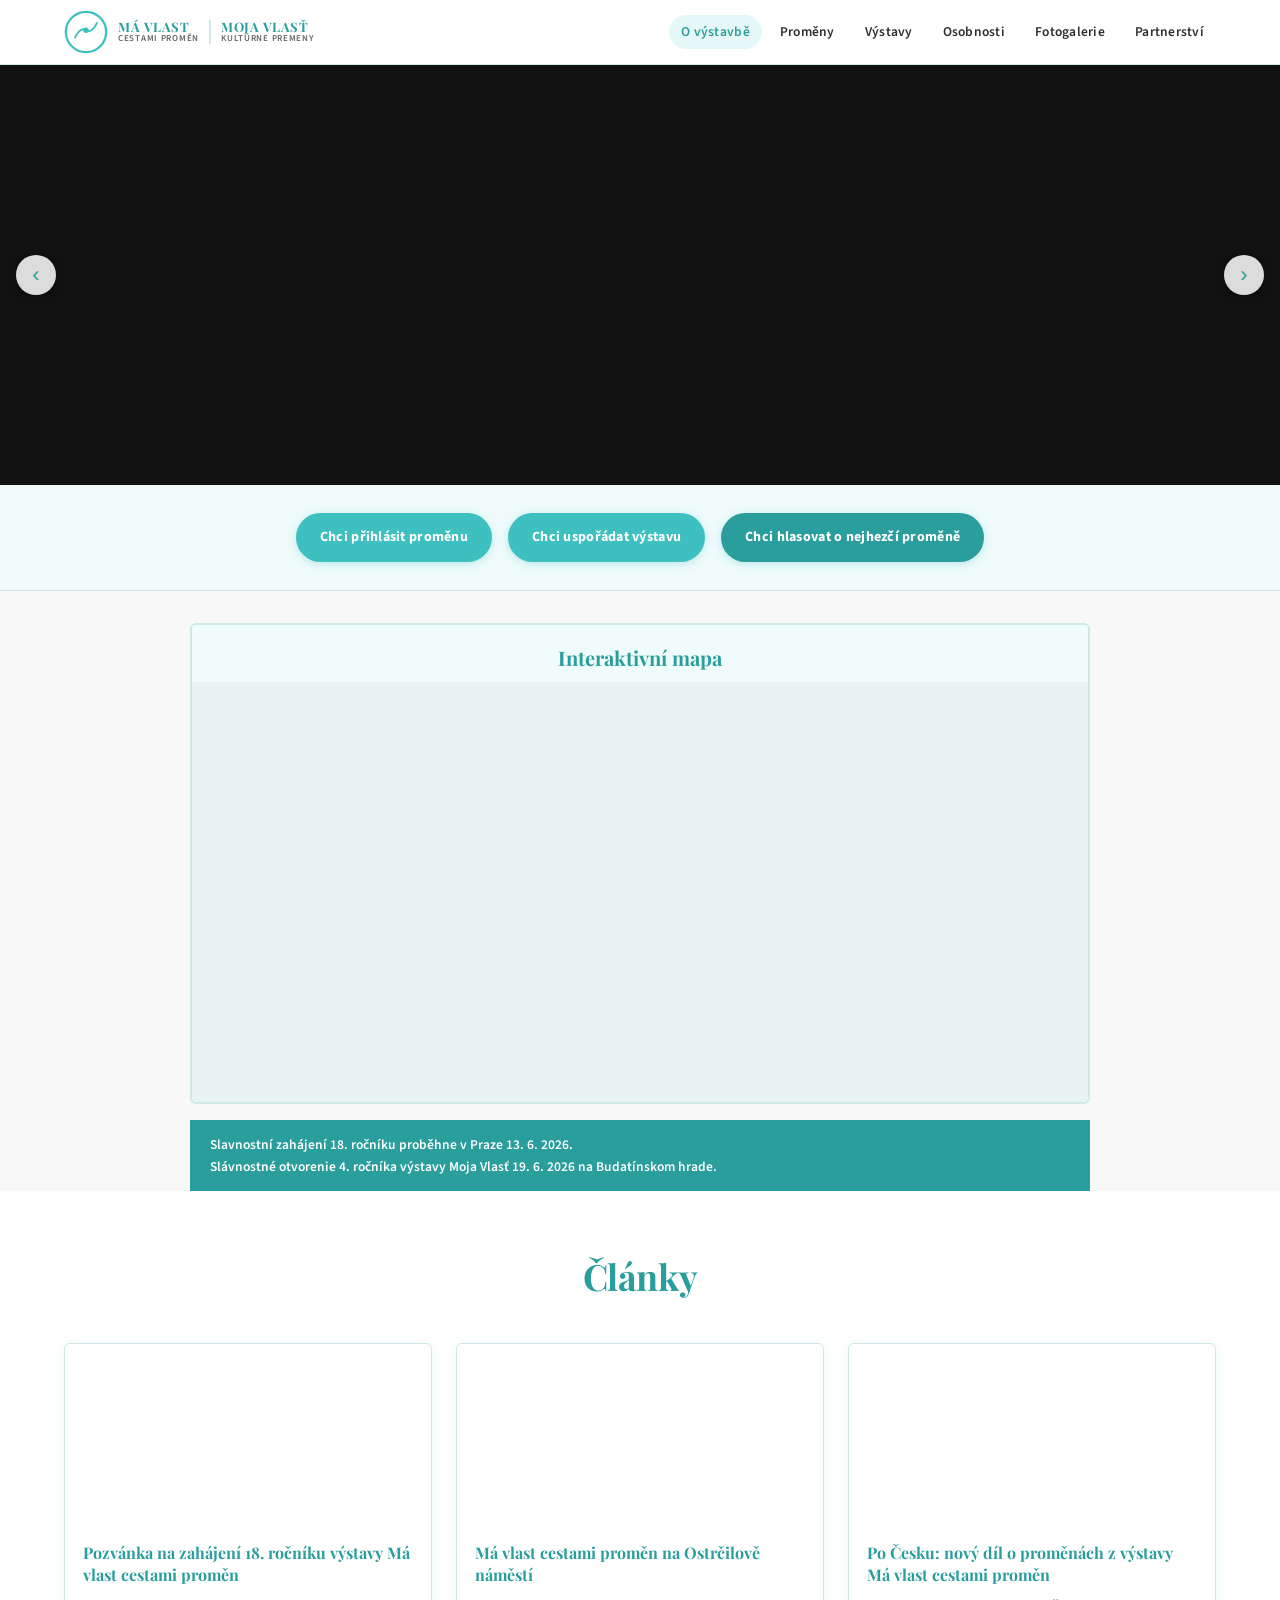
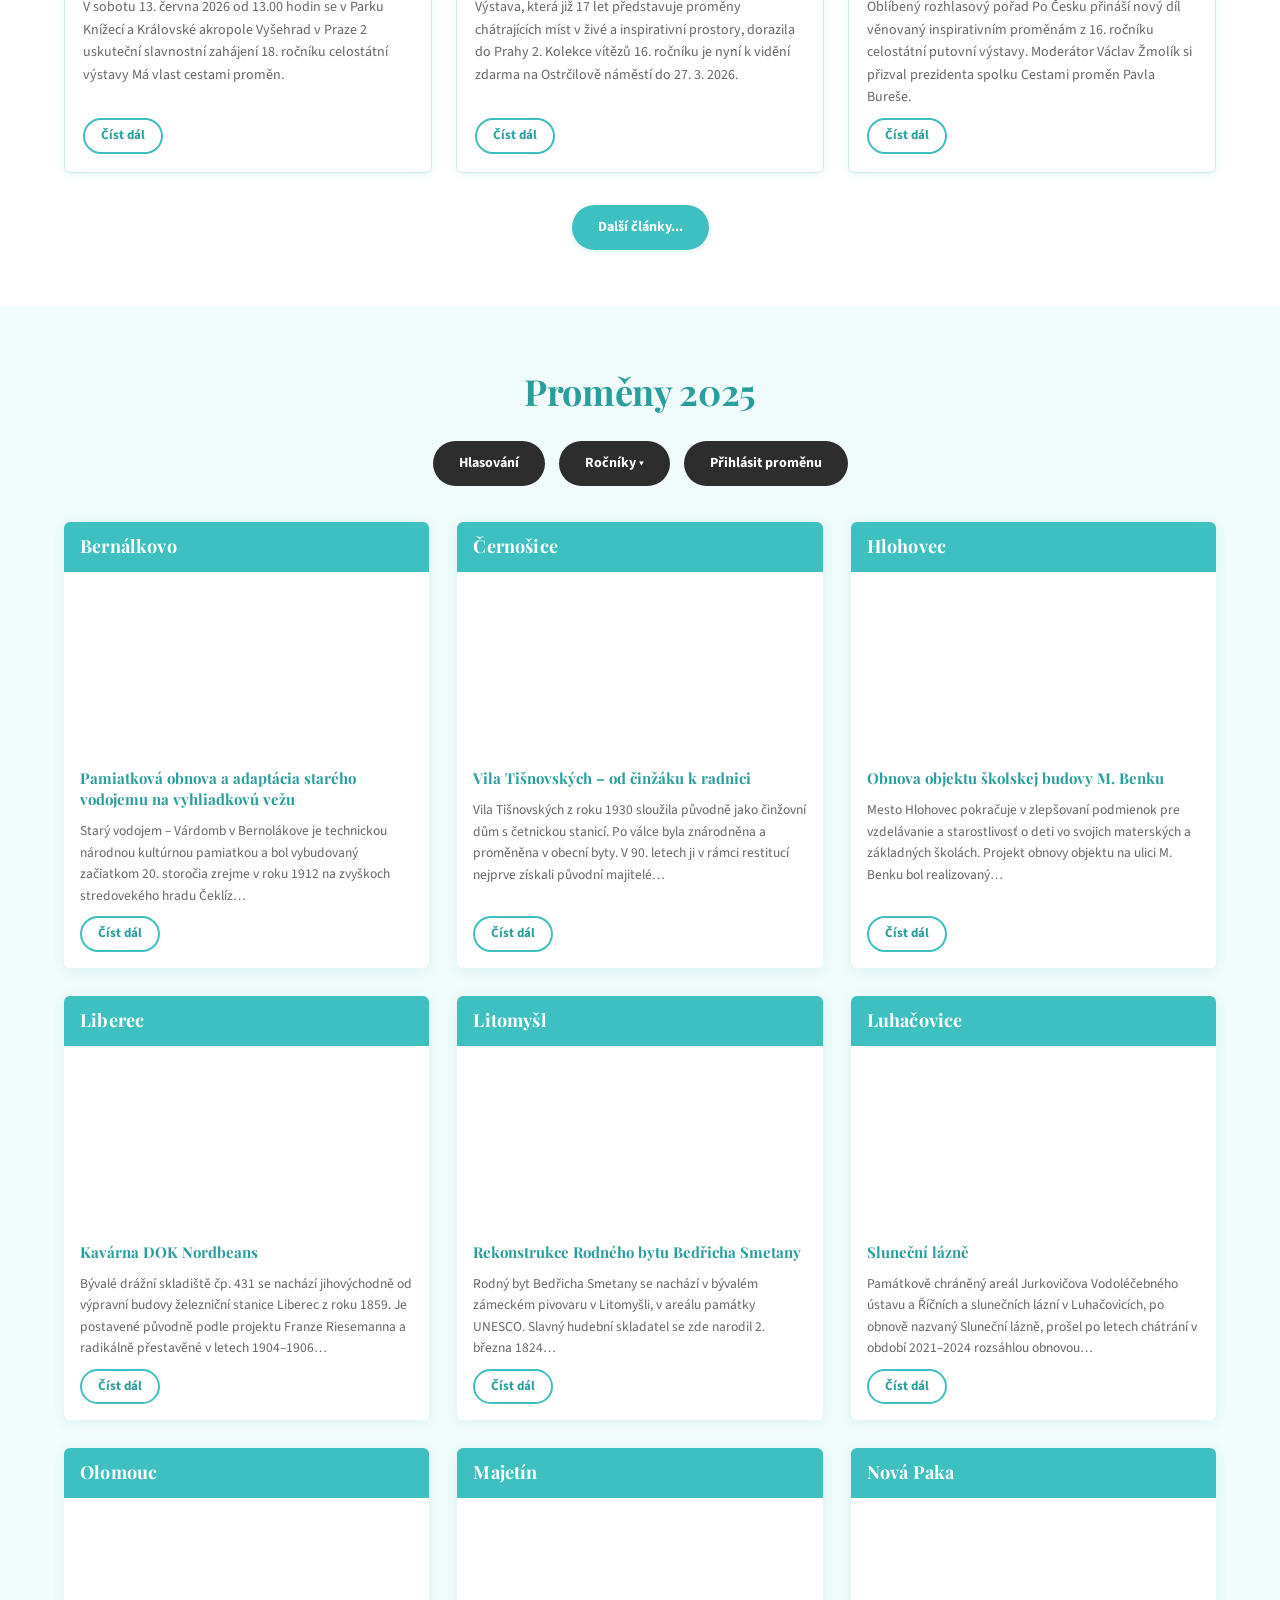
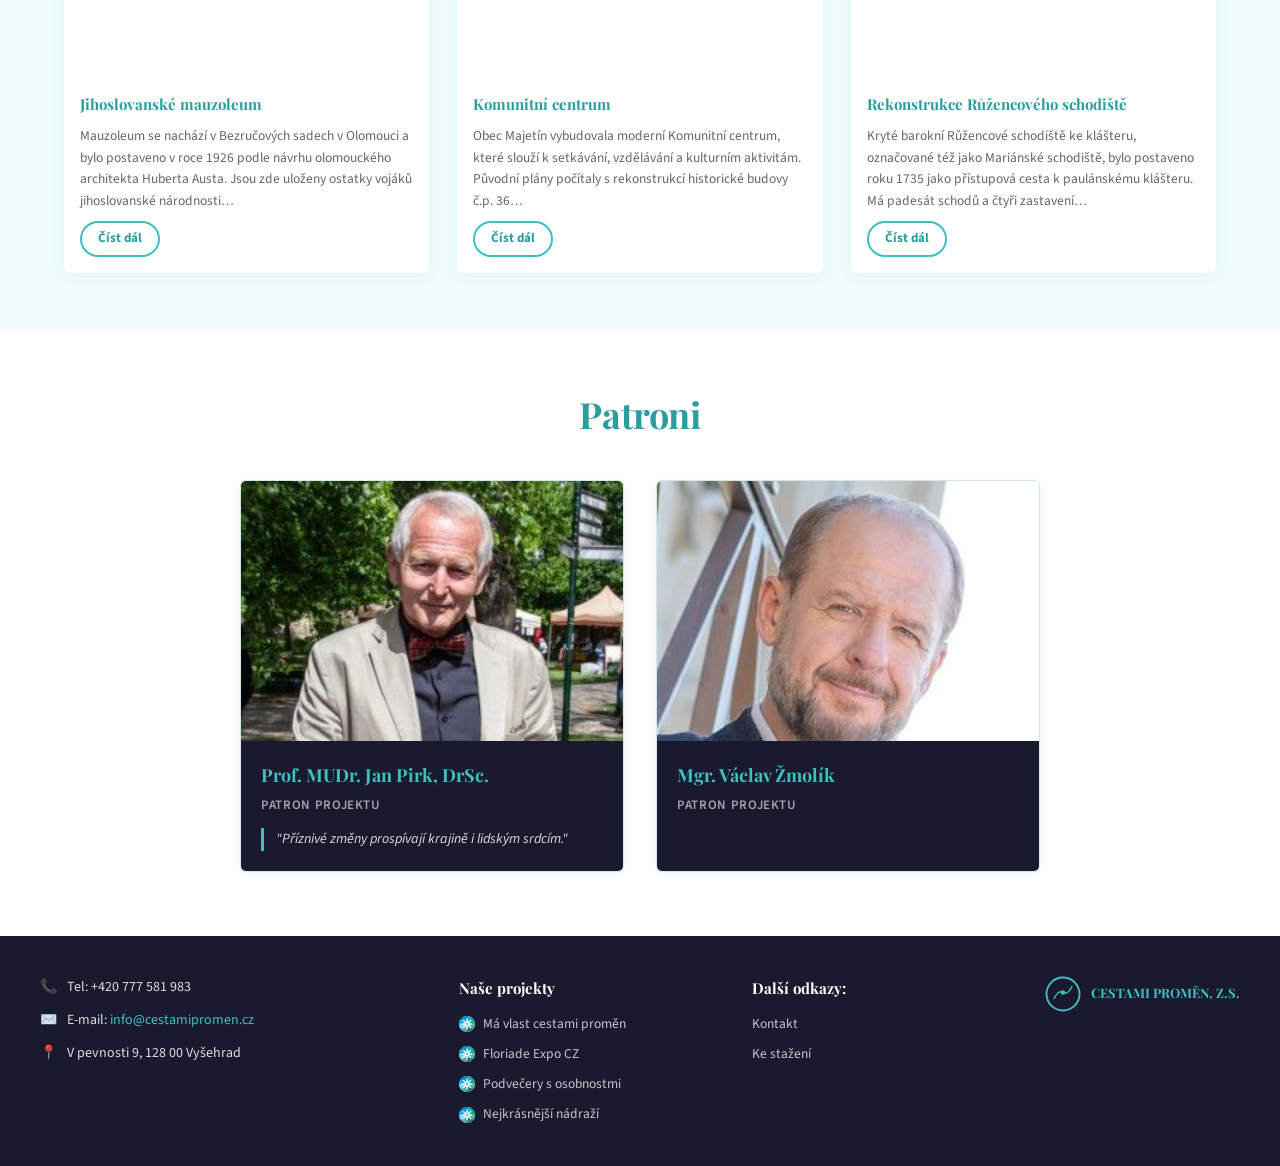
==== index.html @ 51615d44 "m" ====
<!DOCTYPE html>
<html lang="cs">
<head>
  <meta charset="UTF-8" />
  <meta name="viewport" content="width=device-width, initial-scale=1.0" />
  <title>Má vlast cestami proměn</title>
  <link rel="stylesheet" href="style.css" />
  <link href="https://fonts.googleapis.com/css2?family=Playfair+Display:wght@400;700&family=Source+Sans+3:wght@300;400;600&display=swap" rel="stylesheet" />
</head>
<body>

  <!-- NAVBAR -->
  <header class="navbar">
    <div class="navbar-inner">
      <div class="navbar-logo">
        <div class="logo-icon">
          <svg viewBox="0 0 48 48" fill="none" xmlns="http://www.w3.org/2000/svg">
            <circle cx="24" cy="24" r="22" stroke="var(--teal)" stroke-width="2.5"/>
            <path d="M12 30 Q18 18 24 22 Q30 26 36 14" stroke="var(--teal)" stroke-width="2" fill="none" stroke-linecap="round"/>
            <circle cx="24" cy="22" r="3" fill="var(--teal)"/>
          </svg>
        </div>
        <div class="logo-text">
          <span class="logo-main">MÁ VLAST</span>
          <span class="logo-sub">CESTAMI PROMĚN</span>
        </div>
        <div class="logo-text logo-text-right">
          <span class="logo-main">MOJA VLASŤ</span>
          <span class="logo-sub">KULTÚRNE PREMENY</span>
        </div>
      </div>
      <nav class="navbar-links">
        <a href="index.html" class="active">O výstavbě</a>
        <a href="promeny.html">Proměny</a>
        <a href="#">Výstavy</a>
        <a href="#">Osobnosti</a>
        <a href="#">Fotogalerie</a>
        <a href="#">Partnerství</a>
      </nav>
      <button class="hamburger" id="hamburger" aria-label="Menu">
        <span></span><span></span><span></span>
      </button>
    </div>
    <div class="mobile-menu" id="mobileMenu">
      <a href="index.html">O výstavbě</a>
      <a href="promeny.html">Proměny</a>
      <a href="#">Výstavy</a>
      <a href="#">Osobnosti</a>
      <a href="#">Fotogalerie</a>
      <a href="#">Partnerství</a>
    </div>
  </header>

  <!-- HERO -->
  <section class="hero">
    <div class="hero-slider" id="heroSlider">
      <div class="hero-slide active" style="background-image: url('https://images.unsplash.com/photo-1541849546-216549ae216d?w=1400&q=80')"></div>
      <div class="hero-slide" style="background-image: url('https://images.unsplash.com/photo-1467269204594-9661b134dd2b?w=1400&q=80')"></div>
      <div class="hero-slide" style="background-image: url('https://images.unsplash.com/photo-1519677100203-a0e668c92439?w=1400&q=80')"></div>
    </div>
    <button class="hero-btn hero-btn-prev" id="prevSlide">&#8249;</button>
    <button class="hero-btn hero-btn-next" id="nextSlide">&#8250;</button>
  </section>

  <!-- CTA BUTTONS -->
  <section class="cta-strip">
    <a href="#" class="cta-btn">Chci přihlásit proměnu</a>
    <a href="#" class="cta-btn">Chci uspořádat výstavu</a>
    <a href="#" class="cta-btn cta-btn-alt">Chci hlasovat o nejhezčí proměně</a>
  </section>

  <!-- MAP -->
  <section class="map-section">
    <div class="map-placeholder">
      <div class="map-label">Interaktivní mapa</div>
      <iframe
        class="gmap-iframe"
        src="https://maps.google.com/maps?q=Czech+Republic&t=m&z=7&ie=UTF8&iwloc=&output=embed"
        allowfullscreen
        loading="lazy"
        referrerpolicy="no-referrer-when-downgrade"
        title="Interaktivní mapa Česká republika">
      </iframe>
    </div>
    <div class="map-banner">
      <p>Slavnostní zahájení 18. ročníku proběhne v Praze 13. 6. 2026.</p>
      <p>Slávnostné otvorenie 4. ročníka výstavy Moja Vlasť 19. 6. 2026 na Budatínskom hrade.</p>
    </div>
  </section>

  <!-- ARTICLES -->
  <section class="section articles-section">
    <h2 class="section-title">Články</h2>
    <div class="articles-grid">
      <article class="article-card">
        <div class="article-img" style="background-image:url('https://images.unsplash.com/photo-1562832135-14a35d25edef?w=600&q=80')"></div>
        <div class="article-body">
          <h3>Pozvánka na zahájení 18. ročníku výstavy Má vlast cestami proměn</h3>
          <p>V sobotu 13. června 2026 od 13.00 hodin se v Parku Knížecí a Královské akropole Vyšehrad v Praze 2 uskuteční slavnostní zahájení 18. ročníku celostátní výstavy Má vlast cestami proměn.</p>
          <a href="#" class="read-more">Číst dál</a>
        </div>
      </article>
      <article class="article-card">
        <div class="article-img" style="background-image:url('https://images.unsplash.com/photo-1584466977773-e625c37cdd50?w=600&q=80')"></div>
        <div class="article-body">
          <h3>Má vlast cestami proměn na Ostrčilově náměstí</h3>
          <p>Výstava, která již 17 let představuje proměny chátrajících míst v živé a inspirativní prostory, dorazila do Prahy 2. Kolekce vítězů 16. ročníku je nyní k vidění zdarma na Ostrčilově náměstí do 27. 3. 2026.</p>
          <a href="#" class="read-more">Číst dál</a>
        </div>
      </article>
      <article class="article-card">
        <div class="article-img" style="background-image:url('https://images.unsplash.com/photo-1599930113854-d6d7fd521f10?w=600&q=80')"></div>
        <div class="article-body">
          <h3>Po Česku: nový díl o proměnách z výstavy Má vlast cestami proměn</h3>
          <p>Oblíbený rozhlasový pořad Po Česku přináší nový díl věnovaný inspirativním proměnám z 16. ročníku celostátní putovní výstavy. Moderátor Václav Žmolík si přizval prezidenta spolku Cestami proměn Pavla Bureše.</p>
          <a href="#" class="read-more">Číst dál</a>
        </div>
      </article>
    </div>
    <div class="center-btn-wrap">
      <a href="#" class="pill-btn">Další články...</a>
    </div>
  </section>

  <!-- PROMENY 2025 -->
  <section class="section promeny-section">
    <h2 class="section-title">Proměny 2025</h2>
    <div class="promeny-actions">
      <a href="#" class="pill-btn pill-dark">Hlasování</a>
      <a href="#" class="pill-btn pill-dark">Ročníky ▾</a>
      <a href="#" class="pill-btn pill-dark">Přihlásit proměnu</a>
    </div>
    <div class="promeny-grid">

      <div class="promeny-card">
        <div class="promeny-city">Bernálkovo</div>
        <div class="promeny-img" style="background-image:url('https://images.unsplash.com/photo-1570267933516-c61f2e4bbd51?w=600&q=80')"></div>
        <div class="promeny-body">
          <h3>Pamiatková obnova a adaptácia starého vodojemu na vyhliadkovú vežu</h3>
          <p>Starý vodojem – Várdomb v Bernolákove je technickou národnou kultúrnou pamiatkou a bol vybudovaný začiatkom 20. storočia zrejme v roku 1912 na zvyškoch stredovekého hradu Čeklíz…</p>
          <a href="#" class="read-more">Číst dál</a>
        </div>
      </div>

      <div class="promeny-card">
        <div class="promeny-city">Černošice</div>
        <div class="promeny-img" style="background-image:url('https://images.unsplash.com/photo-1600585154340-be6161a56a0c?w=600&q=80')"></div>
        <div class="promeny-body">
          <h3>Vila Tišnovských – od činžáku k radnici</h3>
          <p>Vila Tišnovských z roku 1930 sloužila původně jako činžovní dům s četnickou stanicí. Po válce byla znárodněna a proměněna v obecní byty. V 90. letech ji v rámci restitucí nejprve získali původní majitelé…</p>
          <a href="#" class="read-more">Číst dál</a>
        </div>
      </div>

      <div class="promeny-card">
        <div class="promeny-city">Hlohovec</div>
        <div class="promeny-img" style="background-image:url('https://images.unsplash.com/photo-1580582932707-520aed937b7b?w=600&q=80')"></div>
        <div class="promeny-body">
          <h3>Obnova objektu školskej budovy M. Benku</h3>
          <p>Mesto Hlohovec pokračuje v zlepšovaní podmienok pre vzdelávanie a starostlivosť o deti vo svojich materských a základných školách. Projekt obnovy objektu na ulici M. Benku bol realizovaný…</p>
          <a href="#" class="read-more">Číst dál</a>
        </div>
      </div>

      <div class="promeny-card">
        <div class="promeny-city">Liberec</div>
        <div class="promeny-img" style="background-image:url('https://images.unsplash.com/photo-1517248135467-4c7edcad34c4?w=600&q=80')"></div>
        <div class="promeny-body">
          <h3>Kavárna DOK Nordbeans</h3>
          <p>Bývalé drážní skladiště čp. 431 se nachází jihovýchodně od výpravní budovy železniční stanice Liberec z roku 1859. Je postavené původně podle projektu Franze Riesemanna a radikálně přestavěné v letech 1904–1906…</p>
          <a href="#" class="read-more">Číst dál</a>
        </div>
      </div>

      <div class="promeny-card">
        <div class="promeny-city">Litomyšl</div>
        <div class="promeny-img" style="background-image:url('https://images.unsplash.com/photo-1507003211169-0a1dd7228f2d?w=600&q=80')"></div>
        <div class="promeny-body">
          <h3>Rekonstrukce Rodného bytu Bedřicha Smetany</h3>
          <p>Rodný byt Bedřicha Smetany se nachází v bývalém zámeckém pivovaru v Litomyšli, v areálu památky UNESCO. Slavný hudební skladatel se zde narodil 2. března 1824…</p>
          <a href="#" class="read-more">Číst dál</a>
        </div>
      </div>

      <div class="promeny-card">
        <div class="promeny-city">Luhačovice</div>
        <div class="promeny-img" style="background-image:url('https://images.unsplash.com/photo-1563293815-51dba7b38e5d?w=600&q=80')"></div>
        <div class="promeny-body">
          <h3>Sluneční lázně</h3>
          <p>Památkově chráněný areál Jurkovičova Vodoléčebného ústavu a Říčních a slunečních lázní v Luhačovicích, po obnově nazvaný Sluneční lázně, prošel po letech chátrání v období 2021–2024 rozsáhlou obnovou…</p>
          <a href="#" class="read-more">Číst dál</a>
        </div>
      </div>

      <div class="promeny-card">
        <div class="promeny-city">Olomouc</div>
        <div class="promeny-img" style="background-image:url('https://images.unsplash.com/photo-1541364983171-a8ba01e95cfc?w=600&q=80')"></div>
        <div class="promeny-body">
          <h3>Jihoslovanské mauzoleum</h3>
          <p>Mauzoleum se nachází v Bezručových sadech v Olomouci a bylo postaveno v roce 1926 podle návrhu olomouckého architekta Huberta Austa. Jsou zde uloženy ostatky vojáků jihoslovanské národnosti…</p>
          <a href="#" class="read-more">Číst dál</a>
        </div>
      </div>

      <div class="promeny-card">
        <div class="promeny-city">Majetín</div>
        <div class="promeny-img" style="background-image:url('https://images.unsplash.com/photo-1523217582562-09d0def993a6?w=600&q=80')"></div>
        <div class="promeny-body">
          <h3>Komunitní centrum</h3>
          <p>Obec Majetín vybudovala moderní Komunitní centrum, které slouží k setkávání, vzdělávání a kulturním aktivitám. Původní plány počítaly s rekonstrukcí historické budovy č.p. 36…</p>
          <a href="#" class="read-more">Číst dál</a>
        </div>
      </div>

      <div class="promeny-card">
        <div class="promeny-city">Nová Paka</div>
        <div class="promeny-img" style="background-image:url('https://images.unsplash.com/photo-1548625149-720754953fe5?w=600&q=80')"></div>
        <div class="promeny-body">
          <h3>Rekonstrukce Růžencového schodiště</h3>
          <p>Kryté barokní Růžencové schodiště ke klášteru, označované též jako Mariánské schodiště, bylo postaveno roku 1735 jako přístupová cesta k paulánskému klášteru. Má padesát schodů a čtyři zastavení…</p>
          <a href="#" class="read-more">Číst dál</a>
        </div>
      </div>

    </div>
  </section>

  <!-- PATRONI -->
  <section class="section patrons-section">
    <h2 class="section-title">Patroni</h2>
    <div class="patrons-grid">
      <div class="patron-card">
        <div class="patron-img-wrap">
          <div class="patron-img" style="background-image:url('img/pirk.jpg')"></div>
        </div>
        <div class="patron-body">
          <h3>Prof. MUDr. Jan Pirk, DrSc.</h3>
          <p class="patron-role">Patron projektu</p>
          <blockquote>"Příznivé změny prospívají krajině i lidským srdcím."</blockquote>
        </div>
      </div>
      <div class="patron-card">
        <div class="patron-img-wrap">
          <div class="patron-img" style="background-image:url('img/zmolik.jpg')"></div>
        </div>
        <div class="patron-body">
          <h3>Mgr. Václav Žmolík</h3>
          <p class="patron-role">Patron projektu</p>
        </div>
      </div>
    </div>
  </section>

  <!-- FOOTER -->
  <footer class="footer">
    <div class="footer-inner">
      <div class="footer-contact">
        <div class="footer-contact-item">
          <span class="footer-icon">📞</span>
          <span>Tel: +420 777 581 983</span>
        </div>
        <div class="footer-contact-item">
          <span class="footer-icon">✉️</span>
          <span>E-mail: <a href="mailto:info@cestamipromen.cz">info@cestamipromen.cz</a></span>
        </div>
        <div class="footer-contact-item">
          <span class="footer-icon">📍</span>
          <span>V pevnosti 9, 128 00 Vyšehrad</span>
        </div>
      </div>
      <div class="footer-projects">
        <p class="footer-heading">Naše projekty</p>
        <ul>
          <li><img src="img/cestamipromen-16.jpg"></img><a href="#">Má vlast cestami proměn</a></li>
          <li><img src="img/cestamipromen-16.jpg"></img><a href="#">Floriade Expo CZ</a></li>
          <li><img src="img/cestamipromen-16.jpg"></img><a href="#">Podvečery s osobnostmi</a></li>
          <li><img src="img/cestamipromen-16.jpg"></img><a href="#">Nejkrásnější nádraží</a></li>
        </ul>
      </div>
      <div class="footer-links">
        <p class="footer-heading">Další odkazy:</p>
        <ul>
          <li><a href="#">Kontakt</a></li>
          <li><a href="#">Ke stažení</a></li>
        </ul>
      </div>
      <div class="footer-logo-wrap">
        <div class="footer-logo">
          <div class="logo-icon logo-icon-sm">
            <svg viewBox="0 0 48 48" fill="none" xmlns="http://www.w3.org/2000/svg">
              <circle cx="24" cy="24" r="22" stroke="var(--teal)" stroke-width="2.5"/>
              <path d="M12 30 Q18 18 24 22 Q30 26 36 14" stroke="var(--teal)" stroke-width="2" fill="none" stroke-linecap="round"/>
              <circle cx="24" cy="22" r="3" fill="var(--teal)"/>
            </svg>
          </div>
          <div>
            <div class="footer-logo-text">CESTAMI PROMĚN, Z.S.</div>
          </div>
        </div>
      </div>
    </div>
  </footer>

  <script>
    // Hamburger menu
    const hamburger = document.getElementById('hamburger');
    const mobileMenu = document.getElementById('mobileMenu');
    hamburger.addEventListener('click', () => {
      mobileMenu.classList.toggle('open');
      hamburger.classList.toggle('open');
    });

    // Hero slider
    const slides = document.querySelectorAll('.hero-slide');
    let current = 0;
    function goTo(n) {
      slides[current].classList.remove('active');
      current = (n + slides.length) % slides.length;
      slides[current].classList.add('active');
    }
    document.getElementById('prevSlide').addEventListener('click', () => goTo(current - 1));
    document.getElementById('nextSlide').addEventListener('click', () => goTo(current + 1));
    setInterval(() => goTo(current + 1), 5000);
  </script>
</body>
</html>
---- style.css ----
/* =============================================
   MÁ VLAST CESTAMI PROMĚN — Stylesheet
   ============================================= */

   :root {
    --teal: #3fc0c0;
    --teal-dark: #2a9d9d;
    --teal-light: #e6f7f7;
    --teal-faint: #f0fbfb;
    --dark: #1a1a2e;
    --text: #2d2d2d;
    --text-muted: #666;
    --border: #d0e8e8;
    --white: #ffffff;
    --bg: #f8f8f8;
    --card-shadow: 0 2px 12px rgba(63,192,192,0.12);
    --card-shadow-hover: 0 6px 24px rgba(63,192,192,0.25);
    --font-display: 'Playfair Display', Georgia, serif;
    --font-body: 'Source Sans 3', 'Helvetica Neue', sans-serif;
    --radius: 6px;
    --radius-pill: 999px;
  }
  
  *, *::before, *::after { box-sizing: border-box; margin: 0; padding: 0; }
  
  html { scroll-behavior: smooth; }
  
  body {
    font-family: var(--font-body);
    color: var(--text);
    background: var(--white);
    line-height: 1.65;
    font-size: 16px;
  }
  
  a { color: inherit; text-decoration: none; }
  ul { list-style: none; }
  img { max-width: 100%; display: block; }
  
  /* =============================================
     NAVBAR
     ============================================= */
  
  .navbar {
    position: sticky;
    top: 0;
    z-index: 1000;
    background: var(--white);
    border-bottom: 1px solid var(--border);
    box-shadow: 0 1px 8px rgba(0,0,0,0.07);
  }
  
  .navbar-inner {
    display: flex;
    align-items: center;
    justify-content: space-between;
    max-width: 1200px;
    margin: 0 auto;
    padding: 10px 24px;
    gap: 16px;
  }
  
  .navbar-logo {
    display: flex;
    align-items: center;
    gap: 10px;
    flex-shrink: 0;
  }
  
  .logo-icon {
    width: 44px;
    height: 44px;
    flex-shrink: 0;
  }
  
  .logo-icon-sm {
    width: 36px;
    height: 36px;
  }
  
  .logo-text {
    display: flex;
    flex-direction: column;
    line-height: 1.1;
  }
  
  .logo-text-right {
    border-left: 2px solid var(--border);
    padding-left: 10px;
  }
  
  .logo-main {
    font-family: var(--font-display);
    font-size: 13px;
    font-weight: 700;
    color: var(--teal-dark);
    letter-spacing: 0.04em;
    text-transform: uppercase;
  }
  
  .logo-sub {
    font-size: 9px;
    color: var(--text-muted);
    letter-spacing: 0.08em;
    text-transform: uppercase;
    font-weight: 600;
  }
  
  .navbar-links {
    display: flex;
    align-items: center;
    gap: 6px;
    flex-wrap: wrap;
  }
  
  .navbar-links a {
    font-size: 13.5px;
    font-weight: 600;
    color: var(--text);
    padding: 6px 12px;
    border-radius: var(--radius-pill);
    transition: all 0.2s;
    letter-spacing: 0.02em;
    white-space: nowrap;
  }
  
  .navbar-links a:hover,
  .navbar-links a.active {
    background: var(--teal-light);
    color: var(--teal-dark);
  }
  
  .hamburger {
    display: none;
    flex-direction: column;
    gap: 5px;
    background: none;
    border: none;
    cursor: pointer;
    padding: 4px;
  }
  
  .hamburger span {
    display: block;
    width: 24px;
    height: 2px;
    background: var(--teal-dark);
    border-radius: 2px;
    transition: all 0.3s;
  }
  
  .hamburger.open span:nth-child(1) { transform: rotate(45deg) translate(5px,5px); }
  .hamburger.open span:nth-child(2) { opacity: 0; }
  .hamburger.open span:nth-child(3) { transform: rotate(-45deg) translate(5px,-5px); }
  
  .mobile-menu {
    display: none;
    flex-direction: column;
    background: var(--white);
    border-top: 1px solid var(--border);
    padding: 12px 24px 16px;
  }
  
  .mobile-menu.open { display: flex; }
  
  .mobile-menu a {
    padding: 10px 0;
    font-size: 15px;
    font-weight: 600;
    color: var(--text);
    border-bottom: 1px solid var(--teal-faint);
  }
  
  .mobile-menu a:last-child { border-bottom: none; }
  
  /* =============================================
     HERO SLIDER
     ============================================= */
  
  .hero {
    position: relative;
    height: 420px;
    overflow: hidden;
    background: #111;
  }
  
  .hero-slider { position: relative; width: 100%; height: 100%; }
  
  .hero-slide {
    position: absolute;
    inset: 0;
    background-size: cover;
    background-position: center;
    opacity: 0;
    transition: opacity 0.8s ease;
  }
  
  .hero-slide.active { opacity: 1; }
  
  .hero-btn {
    position: absolute;
    top: 50%;
    transform: translateY(-50%);
    background: rgba(255,255,255,0.85);
    border: none;
    border-radius: 50%;
    width: 40px;
    height: 40px;
    font-size: 22px;
    line-height: 1;
    cursor: pointer;
    z-index: 10;
    display: flex;
    align-items: center;
    justify-content: center;
    color: var(--teal-dark);
    transition: background 0.2s;
    box-shadow: 0 2px 8px rgba(0,0,0,0.18);
  }
  
  .hero-btn:hover { background: var(--white); }
  .hero-btn-prev { left: 16px; }
  .hero-btn-next { right: 16px; }
  
  /* =============================================
     CTA STRIP
     ============================================= */
  
  .cta-strip {
    display: flex;
    justify-content: center;
    flex-wrap: wrap;
    gap: 16px;
    padding: 28px 24px;
    background: var(--teal-faint);
    border-bottom: 1px solid var(--border);
  }
  
  .cta-btn {
    background: var(--teal);
    color: var(--white);
    padding: 13px 24px;
    border-radius: var(--radius-pill);
    font-size: 14px;
    font-weight: 700;
    letter-spacing: 0.02em;
    transition: all 0.25s;
    text-align: center;
    box-shadow: 0 2px 8px rgba(63,192,192,0.3);
  }
  
  .cta-btn:hover {
    background: var(--teal-dark);
    transform: translateY(-2px);
    box-shadow: 0 5px 16px rgba(63,192,192,0.4);
  }
  
  .cta-btn-alt {
    background: var(--teal-dark);
  }
  
  /* =============================================
     MAP SECTION
     ============================================= */
  
  .map-section {
    background: var(--bg);
    padding: 32px 24px 0;
  }
  
  .map-placeholder {
    max-width: 900px;
    margin: 0 auto;
    border: 2px solid var(--border);
    border-radius: var(--radius);
    overflow: hidden;
    background: #e8f4f4;
  }
  
  .map-label {
    text-align: center;
    font-size: 20px;
    font-family: var(--font-display);
    font-weight: 700;
    color: var(--teal-dark);
    padding: 16px 0 8px;
    background: var(--teal-faint);
  }
  
  .gmap-iframe {
    display: block;
    width: 100%;
    height: 420px;
    border: none;
  }
  
  .map-banner {
    max-width: 900px;
    margin: 16px auto 0;
    background: var(--teal-dark);
    color: var(--white);
    padding: 14px 20px;
    font-size: 13.5px;
    font-weight: 600;
    line-height: 1.6;
  }
  
  /* =============================================
     SHARED SECTION STYLES
     ============================================= */
  
  .section {
    max-width: 1200px;
    margin: 0 auto;
    padding: 56px 24px;
  }
  
  .section-title {
    font-family: var(--font-display);
    font-size: 36px;
    font-weight: 700;
    color: var(--teal-dark);
    text-align: center;
    margin-bottom: 36px;
    letter-spacing: -0.01em;
  }
  
  /* =============================================
     ARTICLES GRID
     ============================================= */
  
  .articles-grid {
    display: grid;
    grid-template-columns: repeat(3, 1fr);
    gap: 24px;
    margin-bottom: 32px;
  }
  
  .article-card {
    background: var(--white);
    border: 1px solid var(--border);
    border-radius: var(--radius);
    overflow: hidden;
    box-shadow: var(--card-shadow);
    transition: all 0.25s;
    display: flex;
    flex-direction: column;
  }
  
  .article-card:hover {
    transform: translateY(-4px);
    box-shadow: var(--card-shadow-hover);
  }
  
  .article-img {
    height: 180px;
    background-size: cover;
    background-position: center;
    flex-shrink: 0;
  }
  
  .article-body {
    padding: 18px;
    flex: 1;
    display: flex;
    flex-direction: column;
    gap: 10px;
  }
  
  .article-body h3 {
    font-family: var(--font-display);
    font-size: 16px;
    font-weight: 700;
    color: var(--teal-dark);
    line-height: 1.4;
  }
  
  .article-body p {
    font-size: 14px;
    color: var(--text-muted);
    line-height: 1.6;
    flex: 1;
  }
  
  .read-more {
    display: inline-block;
    color: var(--teal-dark);
    font-weight: 700;
    font-size: 13px;
    border: 2px solid var(--teal);
    border-radius: var(--radius-pill);
    padding: 5px 16px;
    transition: all 0.2s;
    align-self: flex-start;
    margin-top: auto;
  }
  
  .read-more:hover {
    background: var(--teal);
    color: var(--white);
  }
  
  .center-btn-wrap {
    text-align: center;
  }
  
  /* =============================================
     PILL BUTTON
     ============================================= */
  
  .pill-btn {
    display: inline-block;
    background: var(--teal);
    color: var(--white);
    padding: 11px 26px;
    border-radius: var(--radius-pill);
    font-size: 14px;
    font-weight: 700;
    transition: all 0.22s;
    box-shadow: 0 2px 6px rgba(63,192,192,0.2);
  }
  
  .pill-btn:hover {
    background: var(--teal-dark);
    transform: translateY(-2px);
    box-shadow: 0 4px 14px rgba(63,192,192,0.35);
  }
  
  .pill-dark {
    background: #2d2d2d;
    color: var(--white);
    box-shadow: none;
  }
  
  .pill-dark:hover {
    background: #111;
  }
  
  /* =============================================
     PROMENY SECTION
     ============================================= */
  
  .promeny-section {
    background: var(--teal-faint);
    max-width: 100%;
    padding: 56px 0;
  }
  
  .promeny-section .section-title {
    max-width: 1200px;
    margin: 0 auto 20px;
    padding: 0 24px;
  }
  
  .promeny-actions {
    display: flex;
    gap: 14px;
    justify-content: center;
    flex-wrap: wrap;
    margin-bottom: 36px;
    padding: 0 24px;
  }
  
  .promeny-grid {
    display: grid;
    grid-template-columns: repeat(3, 1fr);
    gap: 28px;
    max-width: 1200px;
    margin: 0 auto;
    padding: 0 24px;
  }
  
  .promeny-card {
    background: var(--white);
    border-radius: var(--radius);
    overflow: hidden;
    box-shadow: var(--card-shadow);
    transition: all 0.25s;
    display: flex;
    flex-direction: column;
  }
  
  .promeny-card:hover {
    transform: translateY(-4px);
    box-shadow: var(--card-shadow-hover);
  }
  
  .promeny-city {
    background: var(--teal);
    color: var(--white);
    font-family: var(--font-display);
    font-size: 18px;
    font-weight: 700;
    padding: 10px 16px;
    letter-spacing: 0.01em;
  }
  
  .promeny-img {
    height: 180px;
    background-size: cover;
    background-position: center;
  }
  
  .promeny-body {
    padding: 16px;
    flex: 1;
    display: flex;
    flex-direction: column;
    gap: 10px;
  }
  
  .promeny-body h3 {
    font-family: var(--font-display);
    font-size: 15px;
    font-weight: 700;
    color: var(--teal-dark);
    line-height: 1.4;
  }
  
  .promeny-body p {
    font-size: 13.5px;
    color: var(--text-muted);
    line-height: 1.6;
    flex: 1;
  }
  
  /* =============================================
     PATRONS SECTION
     ============================================= */
  
  .patrons-section { padding-bottom: 64px; }
  
  .patrons-grid {
    display: grid;
    grid-template-columns: repeat(2, 1fr);
    gap: 32px;
    max-width: 800px;
    margin: 0 auto;
  }
  
  .patron-card {
    background: var(--white);
    border: 1px solid var(--border);
    border-radius: var(--radius);
    overflow: hidden;
    box-shadow: var(--card-shadow);
    display: flex;
    flex-direction: column;
  }
  
  .patron-img-wrap {
    overflow: hidden;
  }
  
  .patron-img {
    height: 260px;
    background-size: cover;
    background-position: center top;
    transition: transform 0.4s;
  }
  
  .patron-card:hover .patron-img {
    transform: scale(1.04);
  }
  
  .patron-body {
    padding: 20px;
    background: #1a1a2e;
    color: var(--white);
    flex: 1;
  }
  
  .patron-body h3 {
    font-family: var(--font-display);
    font-size: 18px;
    font-weight: 700;
    color: var(--teal);
    margin-bottom: 4px;
  }
  
  .patron-role {
    font-size: 13px;
    color: rgba(255,255,255,0.6);
    font-weight: 600;
    letter-spacing: 0.05em;
    text-transform: uppercase;
    margin-bottom: 12px;
  }
  
  .patron-body blockquote {
    font-style: italic;
    font-size: 14px;
    color: rgba(255,255,255,0.85);
    border-left: 3px solid var(--teal);
    padding-left: 12px;
    line-height: 1.6;
  }
  
  /* =============================================
     FOOTER
     ============================================= */
  
  .footer {
    background: #1a1a2e;
    color: rgba(255,255,255,0.85);
    padding: 40px 24px;
  }
  
  .footer-inner {
    max-width: 1200px;
    margin: 0 auto;
    display: grid;
    grid-template-columns: 1.5fr 1fr 1fr auto;
    gap: 40px;
    align-items: start;
  }
  
  .footer-contact {
    display: flex;
    flex-direction: column;
    gap: 10px;
  }
  
  .footer-contact-item {
    display: flex;
    align-items: center;
    gap: 10px;
    font-size: 14px;
  }
  
  .footer-contact-item a {
    color: var(--teal);
    transition: color 0.2s;
  }
  
  .footer-contact-item a:hover { color: var(--white); }
  
  .footer-heading {
    font-family: var(--font-display);
    font-size: 15px;
    font-weight: 700;
    color: var(--white);
    margin-bottom: 12px;
  }
  
  .footer-projects ul,
  .footer-links ul {
    display: flex;
    flex-direction: column;
    gap: 8px;
  }
  
  .footer-projects li,
  .footer-links li {
    display: flex;
    align-items: center;
    gap: 8px;
    font-size: 13.5px;
  }
  
  .footer-projects a,
  .footer-links a {
    color: rgba(255,255,255,0.75);
    transition: color 0.2s;
  }
  
  .footer-projects a:hover,
  .footer-links a:hover { color: var(--teal); }
  
  .dot {
    width: 10px;
    height: 10px;
    border-radius: 50%;
    flex-shrink: 0;
  }
  
  .dot-teal  { background: var(--teal); }
  .dot-orange { background: #f4844f; }
  .dot-red   { background: #e85252; }
  .dot-blue  { background: #5b9ef6; }
  
  .footer-logo-wrap {
    display: flex;
    align-items: center;
  }
  
  .footer-logo {
    display: flex;
    align-items: center;
    gap: 10px;
  }
  
  .footer-logo-text {
    font-family: var(--font-display);
    font-size: 13px;
    font-weight: 700;
    color: var(--teal);
    line-height: 1.3;
    white-space: nowrap;
  }
  
  /* =============================================
     RESPONSIVE
     ============================================= */
  
  @media (max-width: 1024px) {
    .articles-grid { grid-template-columns: repeat(2, 1fr); }
    .promeny-grid  { grid-template-columns: repeat(2, 1fr); }
    .footer-inner  { grid-template-columns: 1fr 1fr; gap: 28px; }
  }
  
  @media (max-width: 768px) {
    .navbar-links  { display: none; }
    .hamburger     { display: flex; }
    .logo-text-right { display: none; }
  
    .hero          { height: 280px; }
  
    .articles-grid { grid-template-columns: 1fr; }
    .promeny-grid  { grid-template-columns: 1fr; }
    .patrons-grid  { grid-template-columns: 1fr; }
    .footer-inner  { grid-template-columns: 1fr; gap: 24px; }
  
    .section-title { font-size: 28px; }
    .cta-strip     { flex-direction: column; align-items: center; }
    .cta-btn       { width: 100%; max-width: 320px; }
  }
  
  @media (max-width: 480px) {
    .navbar-inner  { padding: 10px 16px; }
    .section       { padding: 40px 16px; }
    .promeny-section { padding: 40px 0; }
    .logo-icon     { width: 36px; height: 36px; }
    .logo-main     { font-size: 11px; }
  }
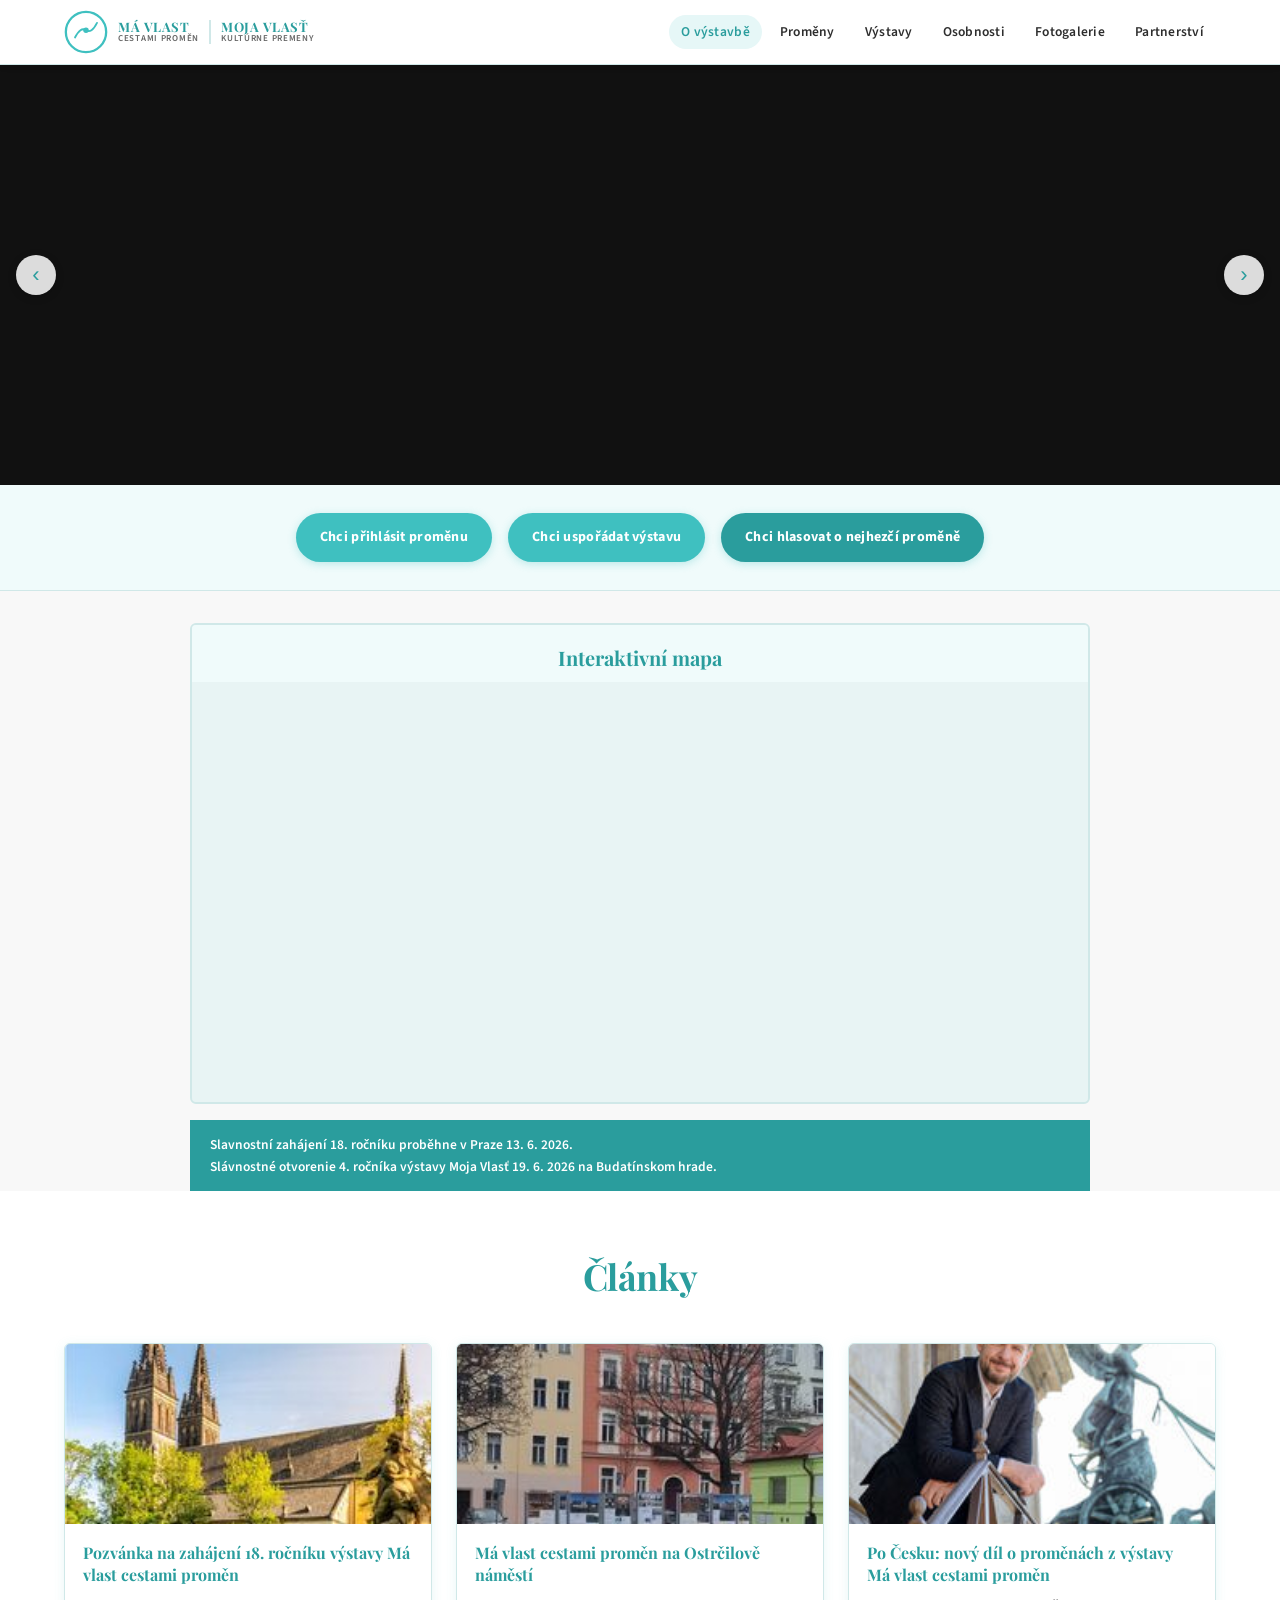
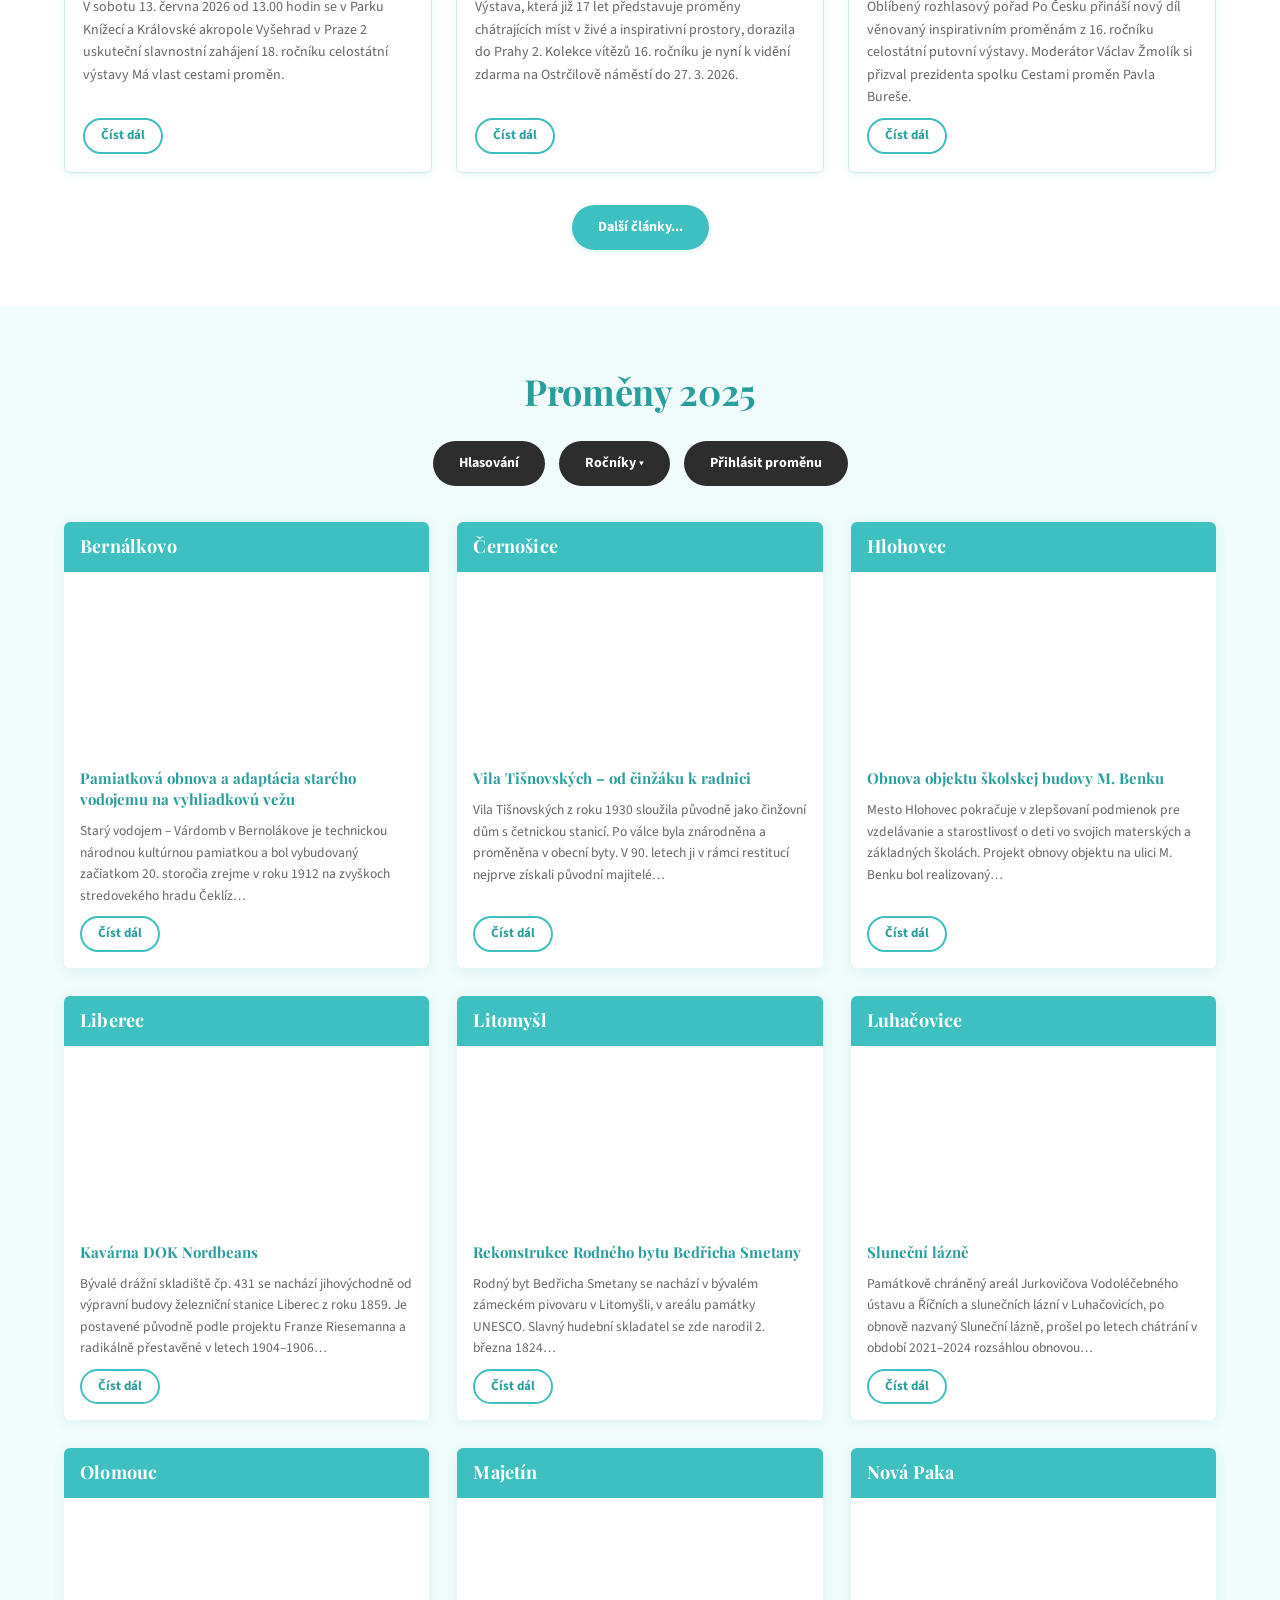
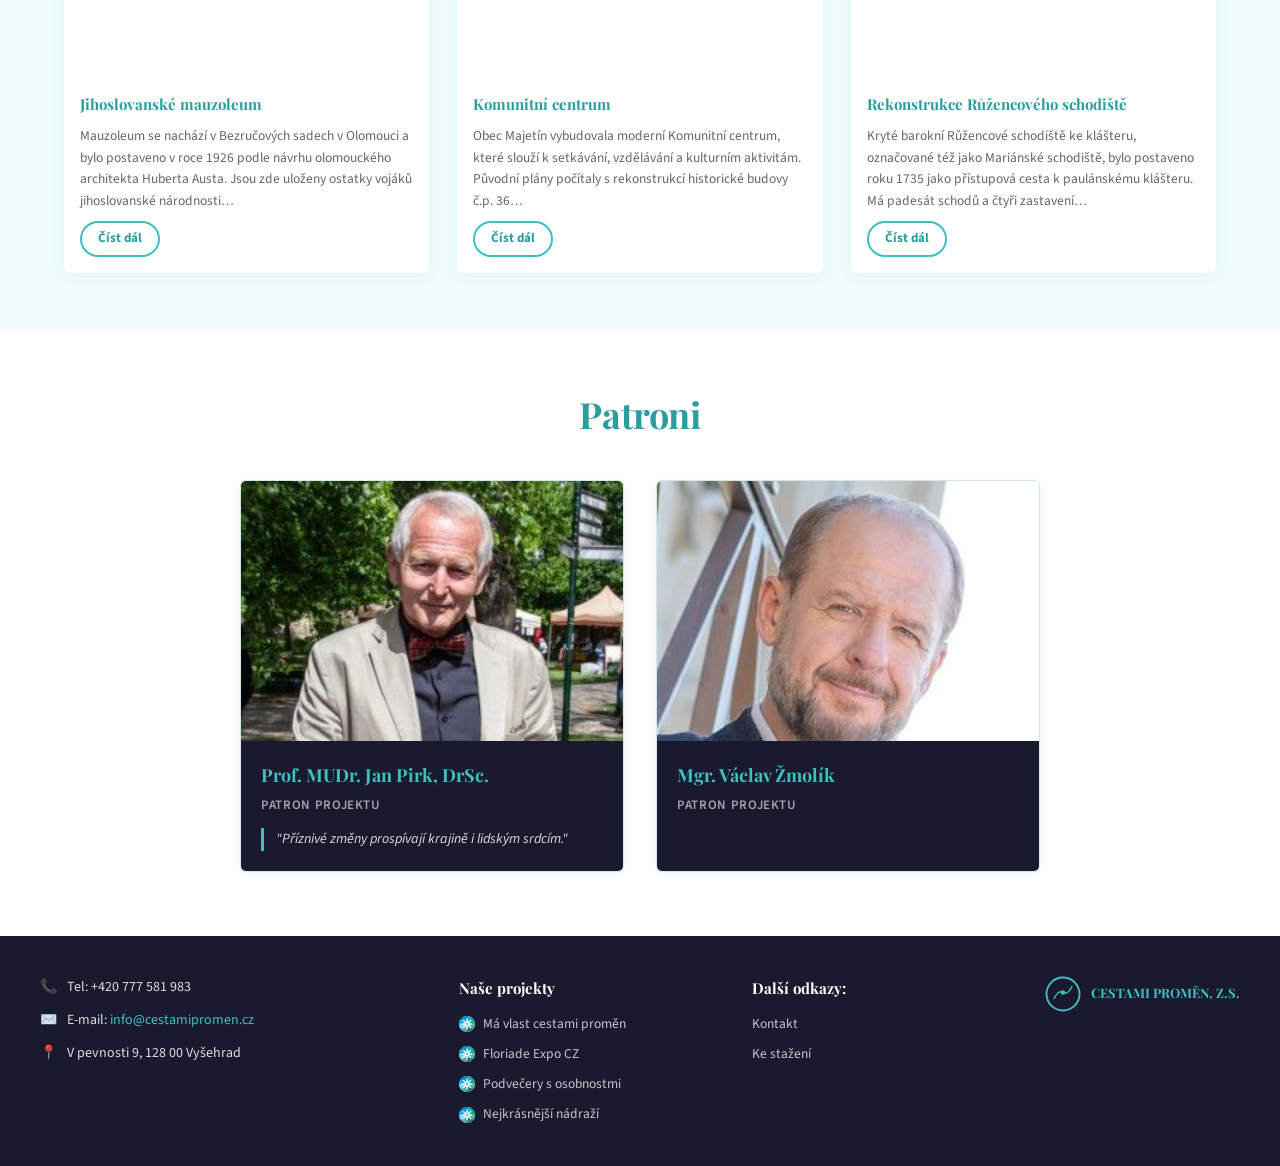
==== commit 263cb683: "Merge branch 'main' of https://github.com/Freshjuice7/Freshjuice7.github.io" ====
--- a/index.html
+++ b/index.html
@@ -93,7 +93,7 @@
     <h2 class="section-title">Články</h2>
     <div class="articles-grid">
       <article class="article-card">
-        <div class="article-img" style="background-image:url('https://images.unsplash.com/photo-1562832135-14a35d25edef?w=600&q=80')"></div>
+        <div class="article-img" style="background-image:url('img/clanek1.jpg')"></div>
         <div class="article-body">
           <h3>Pozvánka na zahájení 18. ročníku výstavy Má vlast cestami proměn</h3>
           <p>V sobotu 13. června 2026 od 13.00 hodin se v Parku Knížecí a Královské akropole Vyšehrad v Praze 2 uskuteční slavnostní zahájení 18. ročníku celostátní výstavy Má vlast cestami proměn.</p>
@@ -101,7 +101,7 @@
         </div>
       </article>
       <article class="article-card">
-        <div class="article-img" style="background-image:url('https://images.unsplash.com/photo-1584466977773-e625c37cdd50?w=600&q=80')"></div>
+        <div class="article-img" style="background-image:url('img/clanek2.jpg')"></div>
         <div class="article-body">
           <h3>Má vlast cestami proměn na Ostrčilově náměstí</h3>
           <p>Výstava, která již 17 let představuje proměny chátrajících míst v živé a inspirativní prostory, dorazila do Prahy 2. Kolekce vítězů 16. ročníku je nyní k vidění zdarma na Ostrčilově náměstí do 27. 3. 2026.</p>
@@ -109,7 +109,7 @@
         </div>
       </article>
       <article class="article-card">
-        <div class="article-img" style="background-image:url('https://images.unsplash.com/photo-1599930113854-d6d7fd521f10?w=600&q=80')"></div>
+        <div class="article-img" style="background-image:url('img/clanek3.jpg')"></div>
         <div class="article-body">
           <h3>Po Česku: nový díl o proměnách z výstavy Má vlast cestami proměn</h3>
           <p>Oblíbený rozhlasový pořad Po Česku přináší nový díl věnovaný inspirativním proměnám z 16. ročníku celostátní putovní výstavy. Moderátor Václav Žmolík si přizval prezidenta spolku Cestami proměn Pavla Bureše.</p>
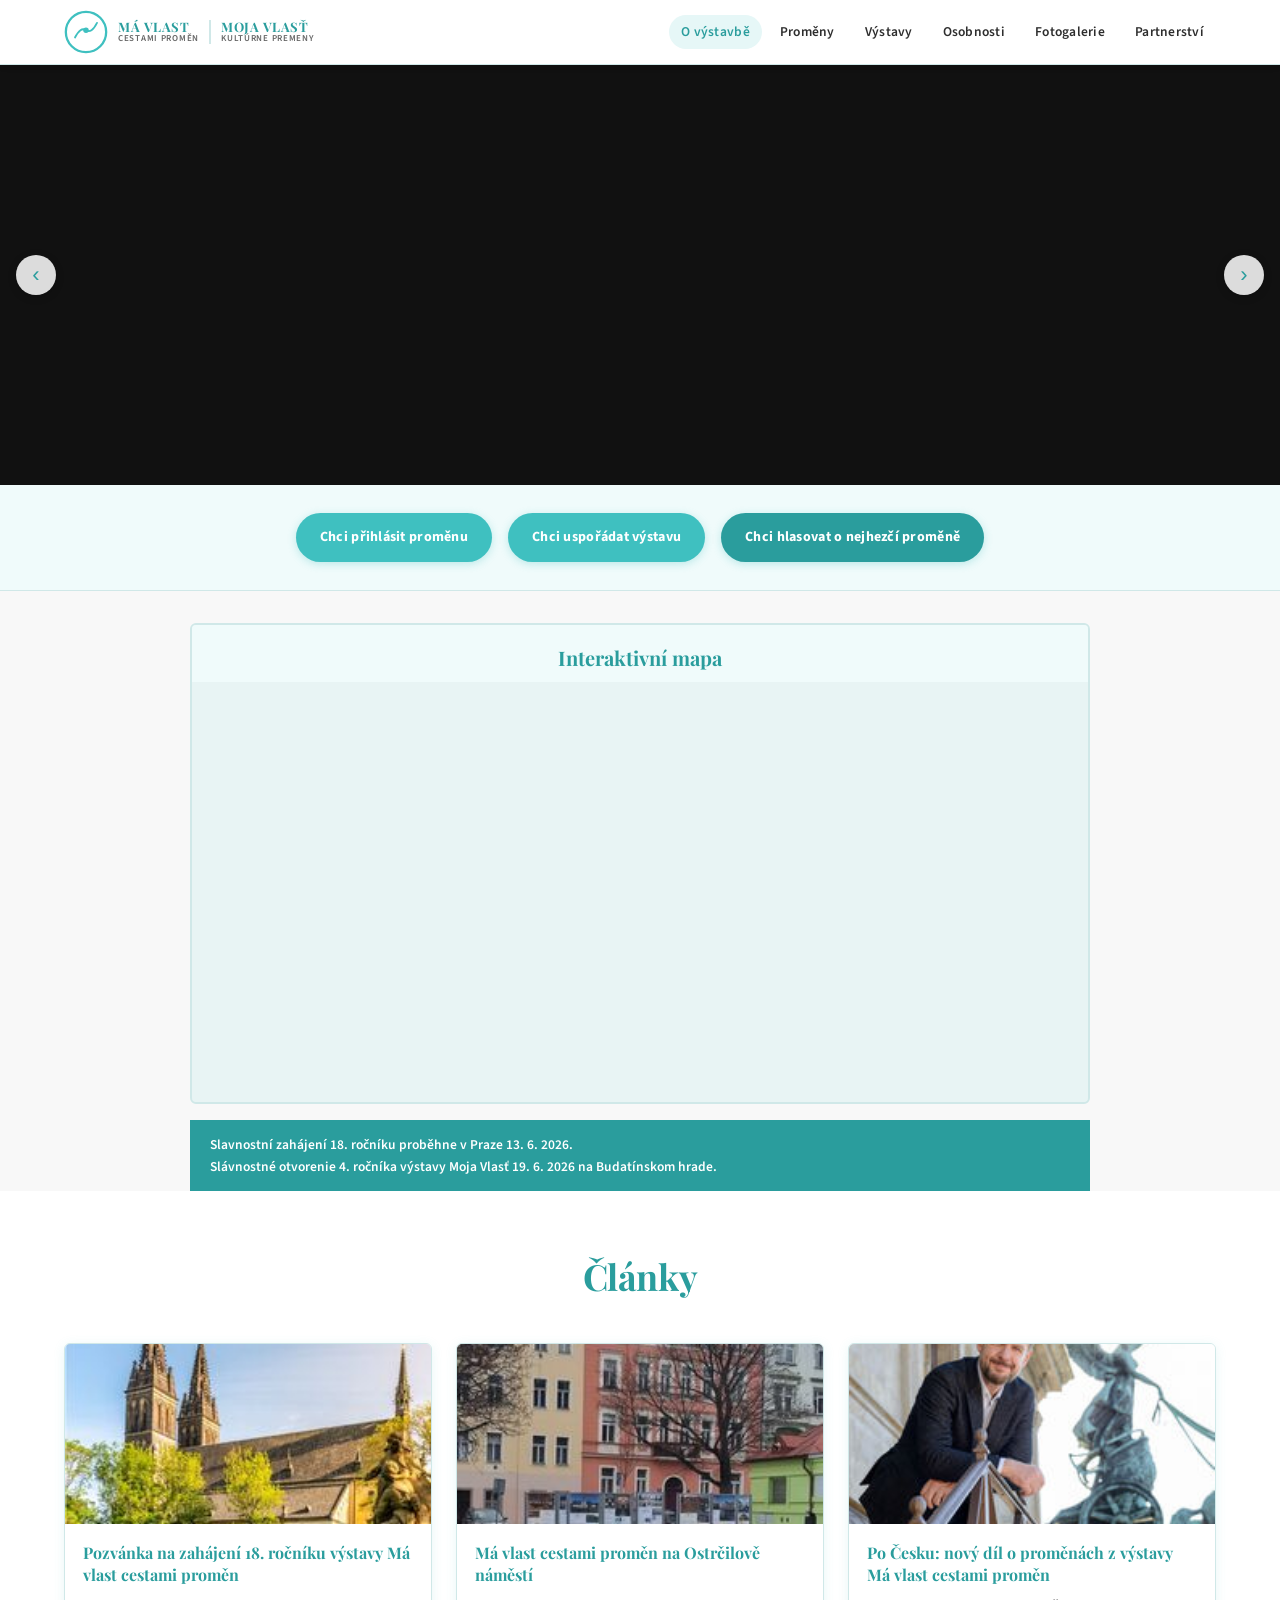
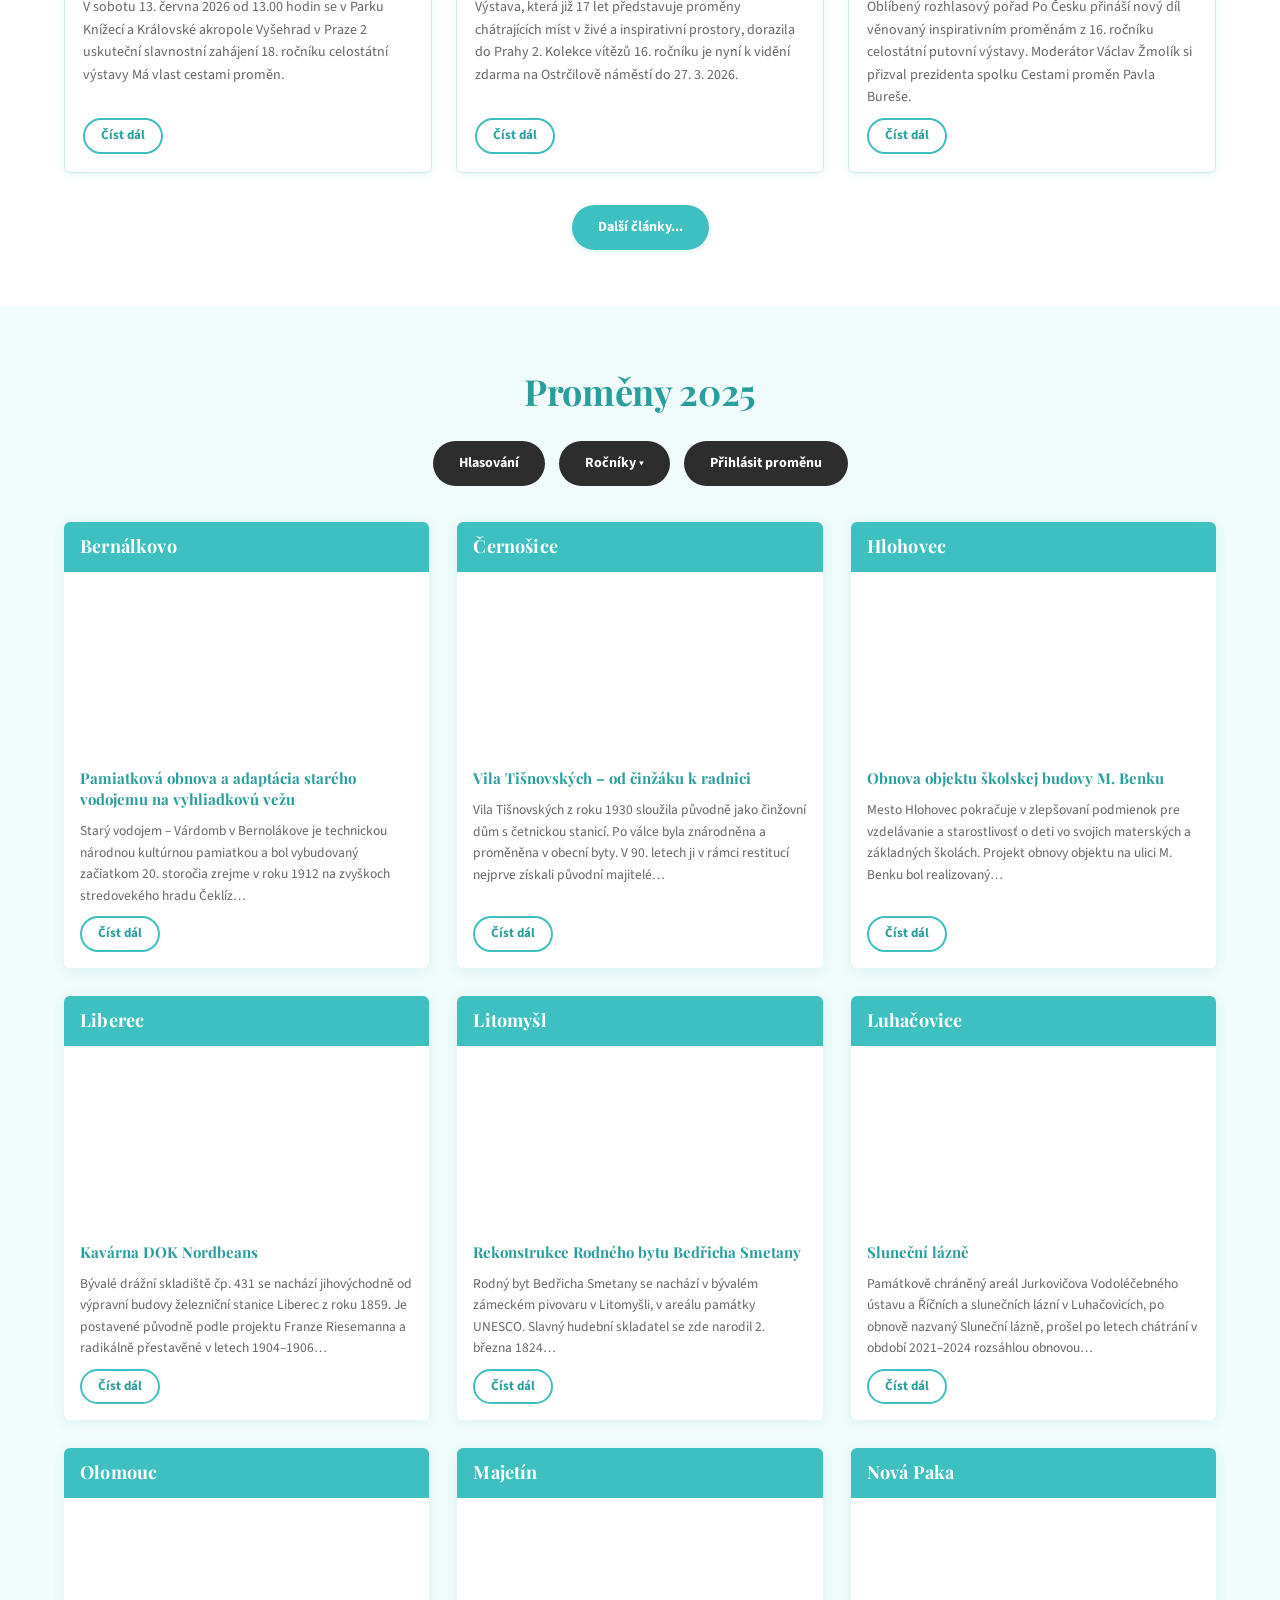
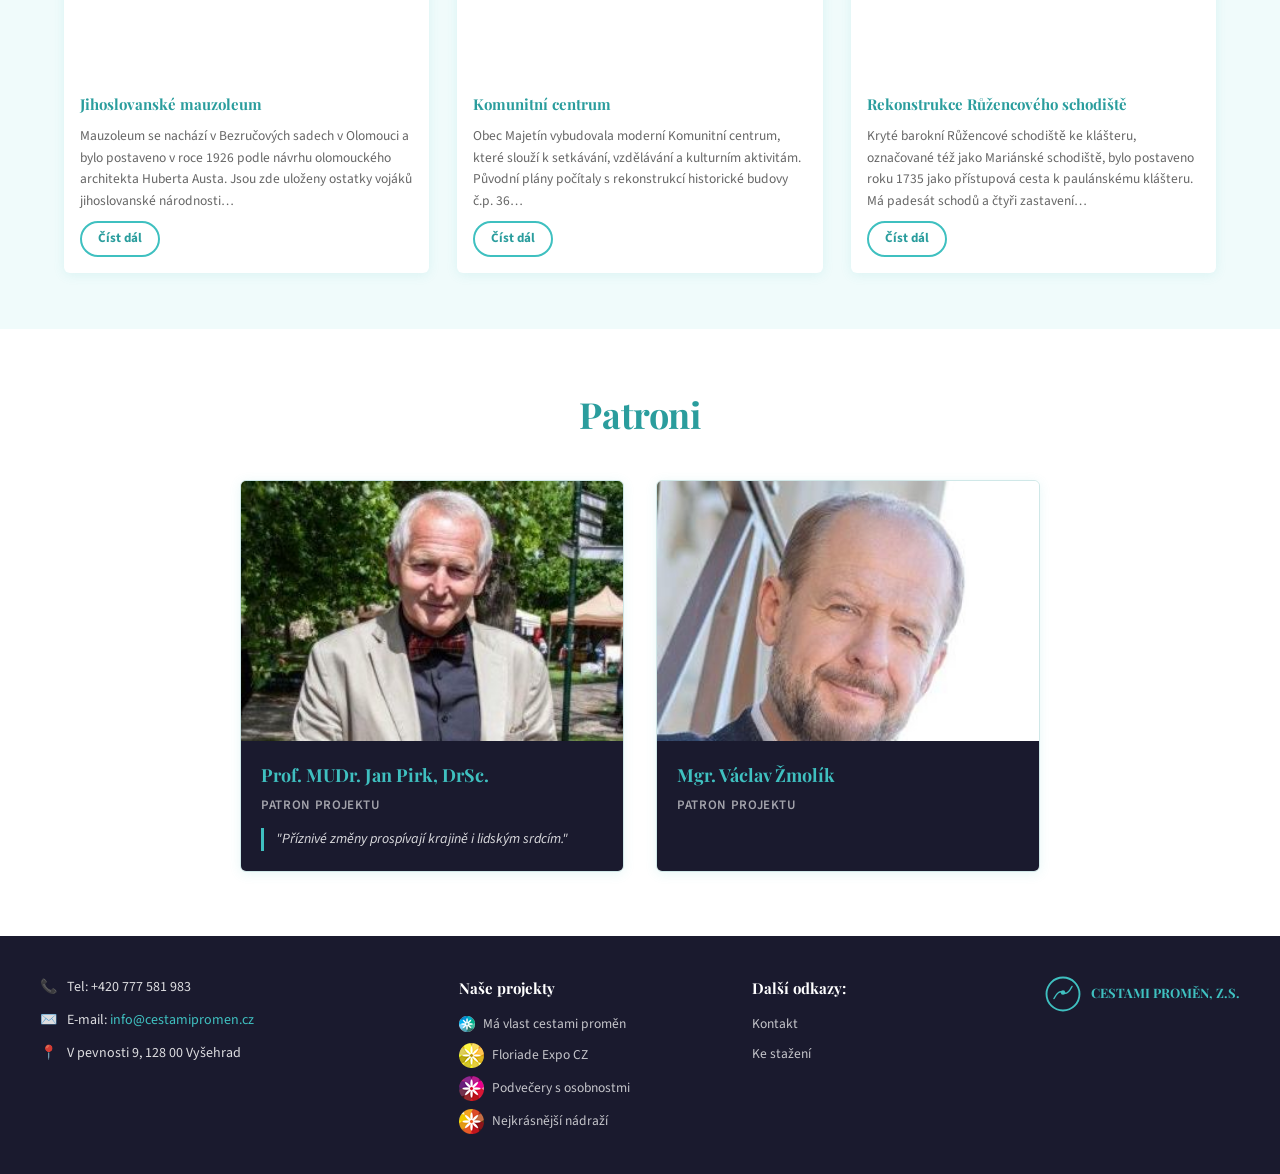
==== commit 7c70f365: "h" ====
--- a/index.html
+++ b/index.html
@@ -272,9 +272,9 @@
         <p class="footer-heading">Naše projekty</p>
         <ul>
           <li><img src="img/cestamipromen-16.jpg"></img><a href="#">Má vlast cestami proměn</a></li>
-          <li><img src="img/cestamipromen-16.jpg"></img><a href="#">Floriade Expo CZ</a></li>
-          <li><img src="img/cestamipromen-16.jpg"></img><a href="#">Podvečery s osobnostmi</a></li>
-          <li><img src="img/cestamipromen-16.jpg"></img><a href="#">Nejkrásnější nádraží</a></li>
+          <li><img src="img/header-floriade.jpg"></img><a href="#">Floriade Expo CZ</a></li>
+          <li><img src="img/header-podvecery.jpg"></img><a href="#">Podvečery s osobnostmi</a></li>
+          <li><img src="img/header-nadrazi.jpg"></img><a href="#">Nejkrásnější nádraží</a></li>
         </ul>
       </div>
       <div class="footer-links">
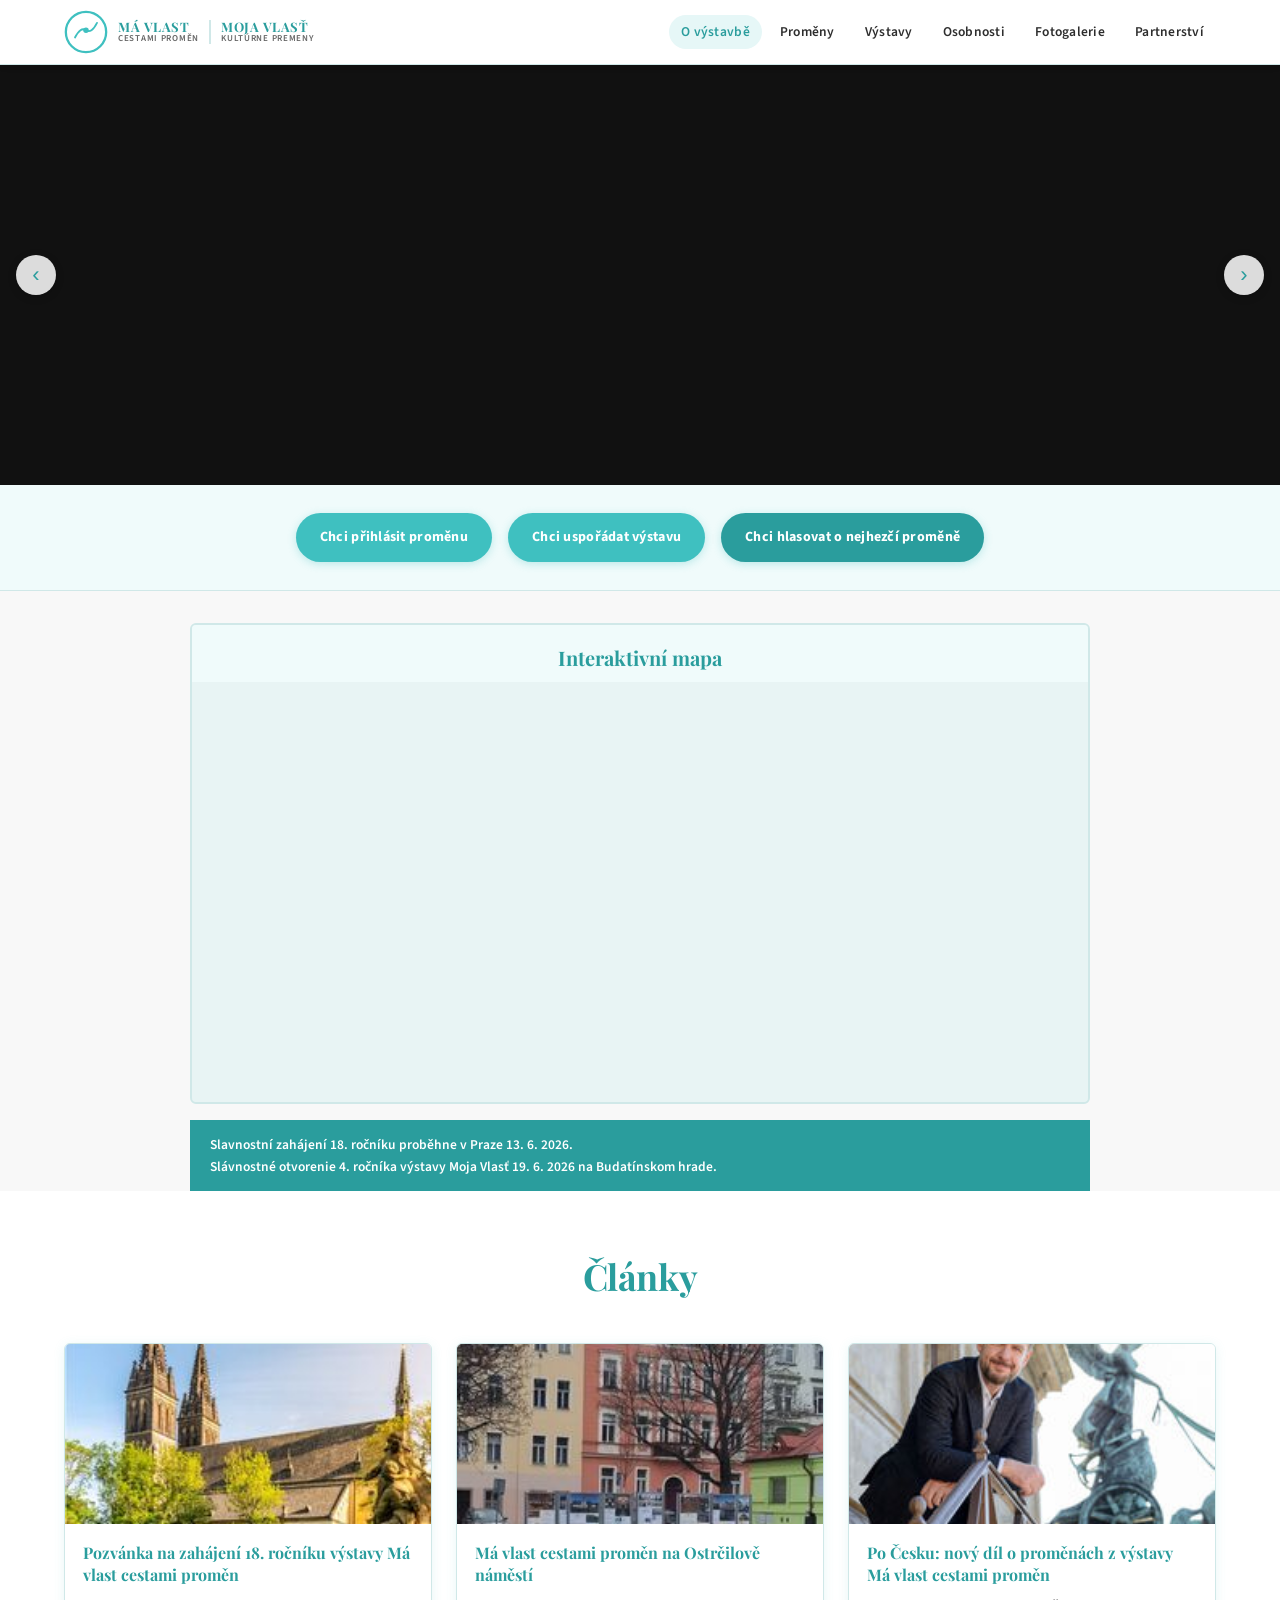
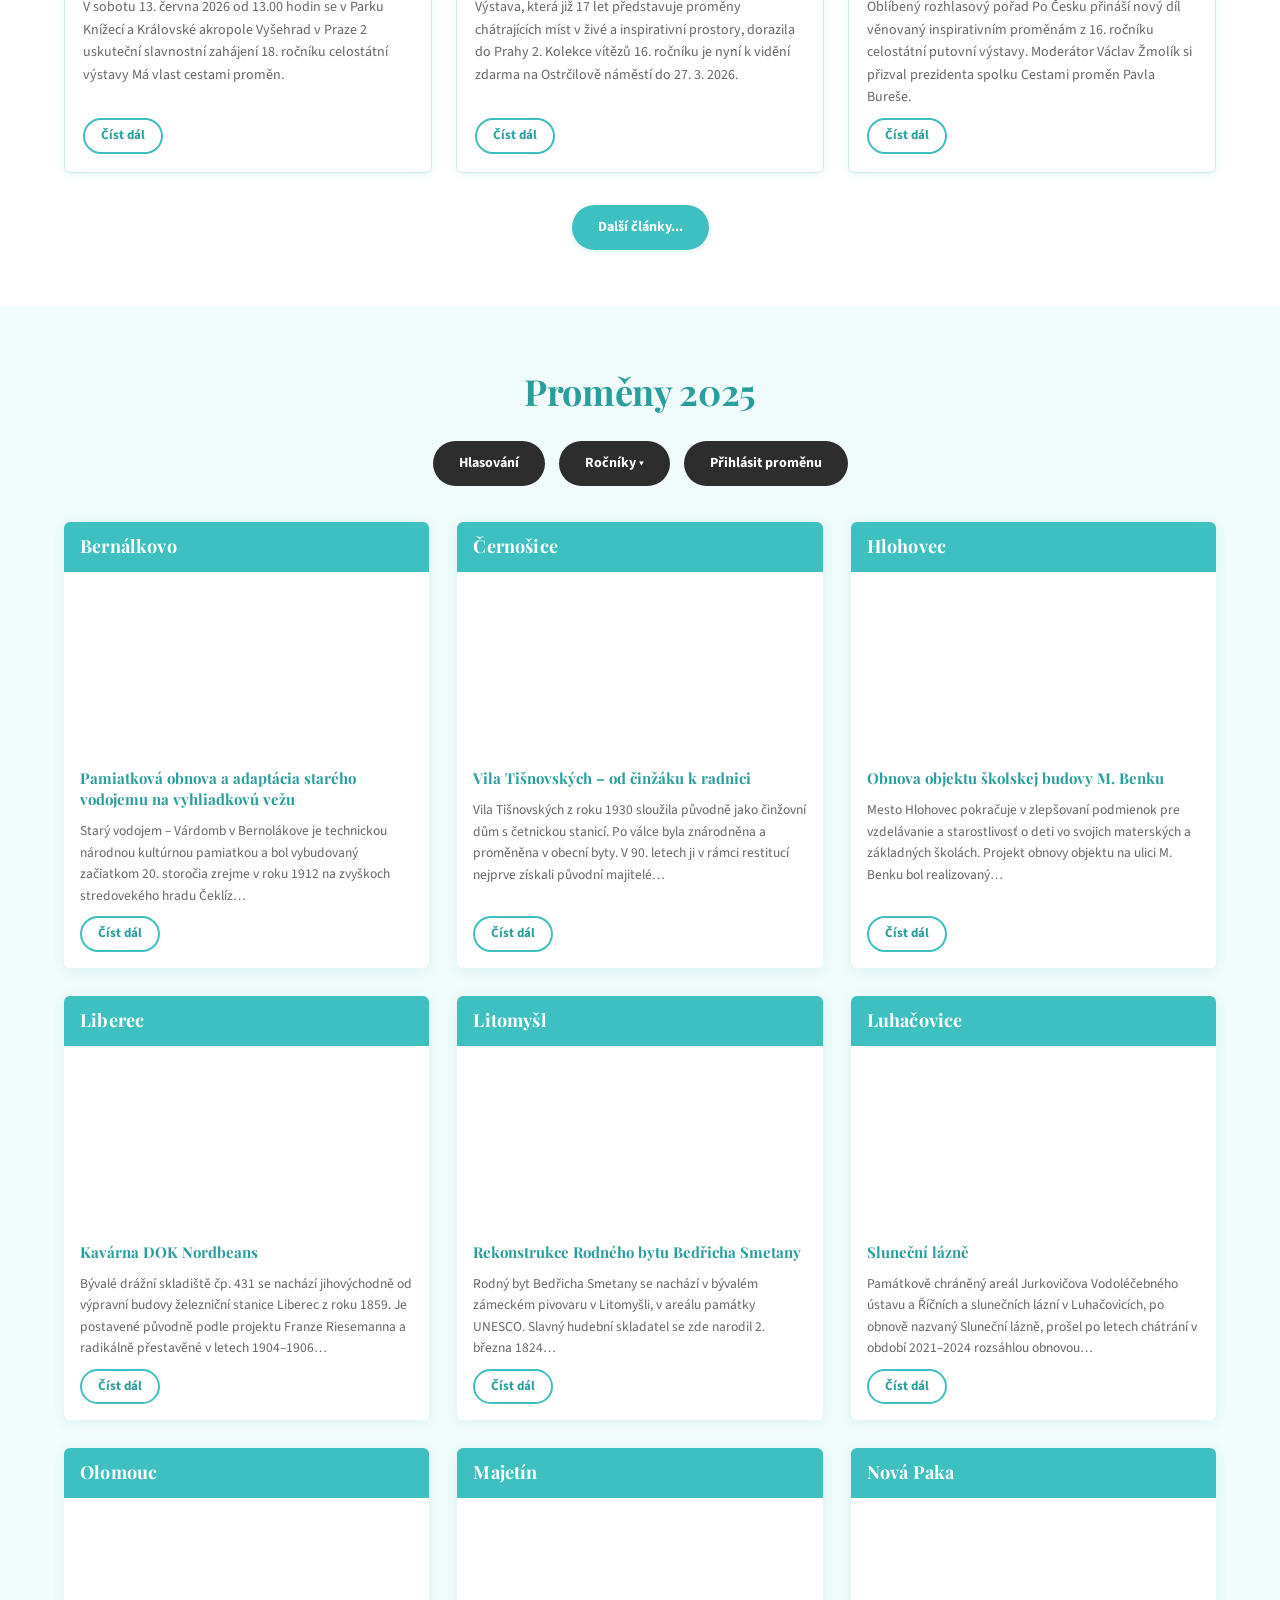
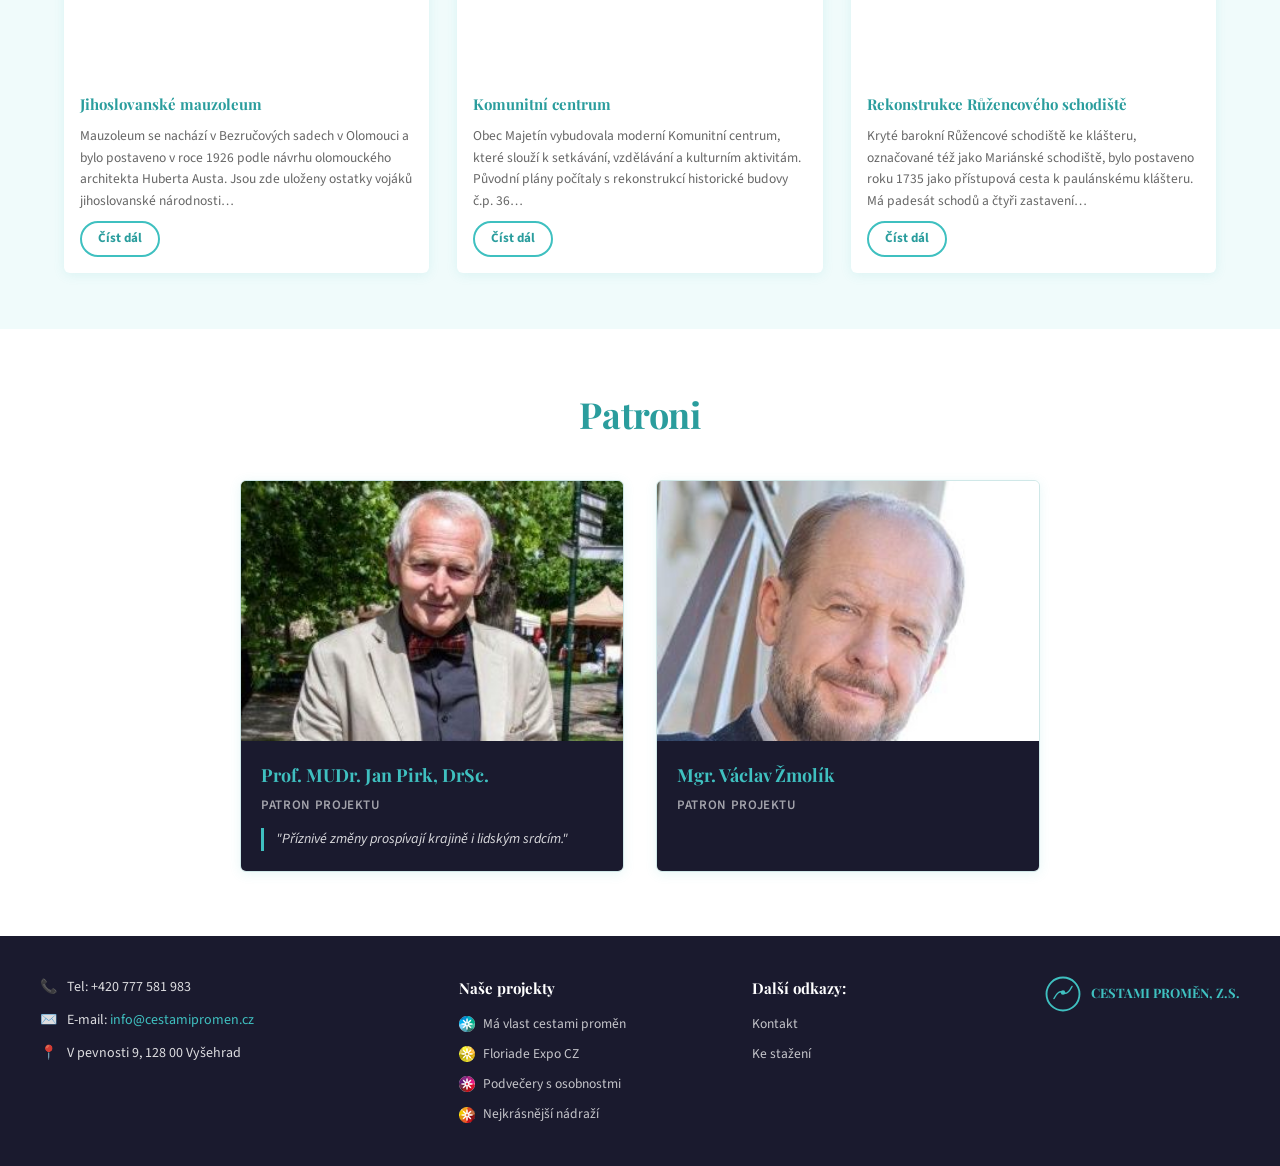
==== commit 11d4f1a5: "e" ====
--- a/index.html
+++ b/index.html
@@ -272,9 +272,9 @@
         <p class="footer-heading">Naše projekty</p>
         <ul>
           <li><img src="img/cestamipromen-16.jpg"></img><a href="#">Má vlast cestami proměn</a></li>
-          <li><img src="img/header-floriade.jpg"></img><a href="#">Floriade Expo CZ</a></li>
-          <li><img src="img/header-podvecery.jpg"></img><a href="#">Podvečery s osobnostmi</a></li>
-          <li><img src="img/header-nadrazi.jpg"></img><a href="#">Nejkrásnější nádraží</a></li>
+          <li><img src="img/floriade-16.jpg"></img><a href="#">Floriade Expo CZ</a></li>
+          <li><img src="img/podvecery-16.jpg"></img><a href="#">Podvečery s osobnostmi</a></li>
+          <li><img src="img/nadrazi-16.jpg"></img><a href="#">Nejkrásnější nádraží</a></li>
         </ul>
       </div>
       <div class="footer-links">
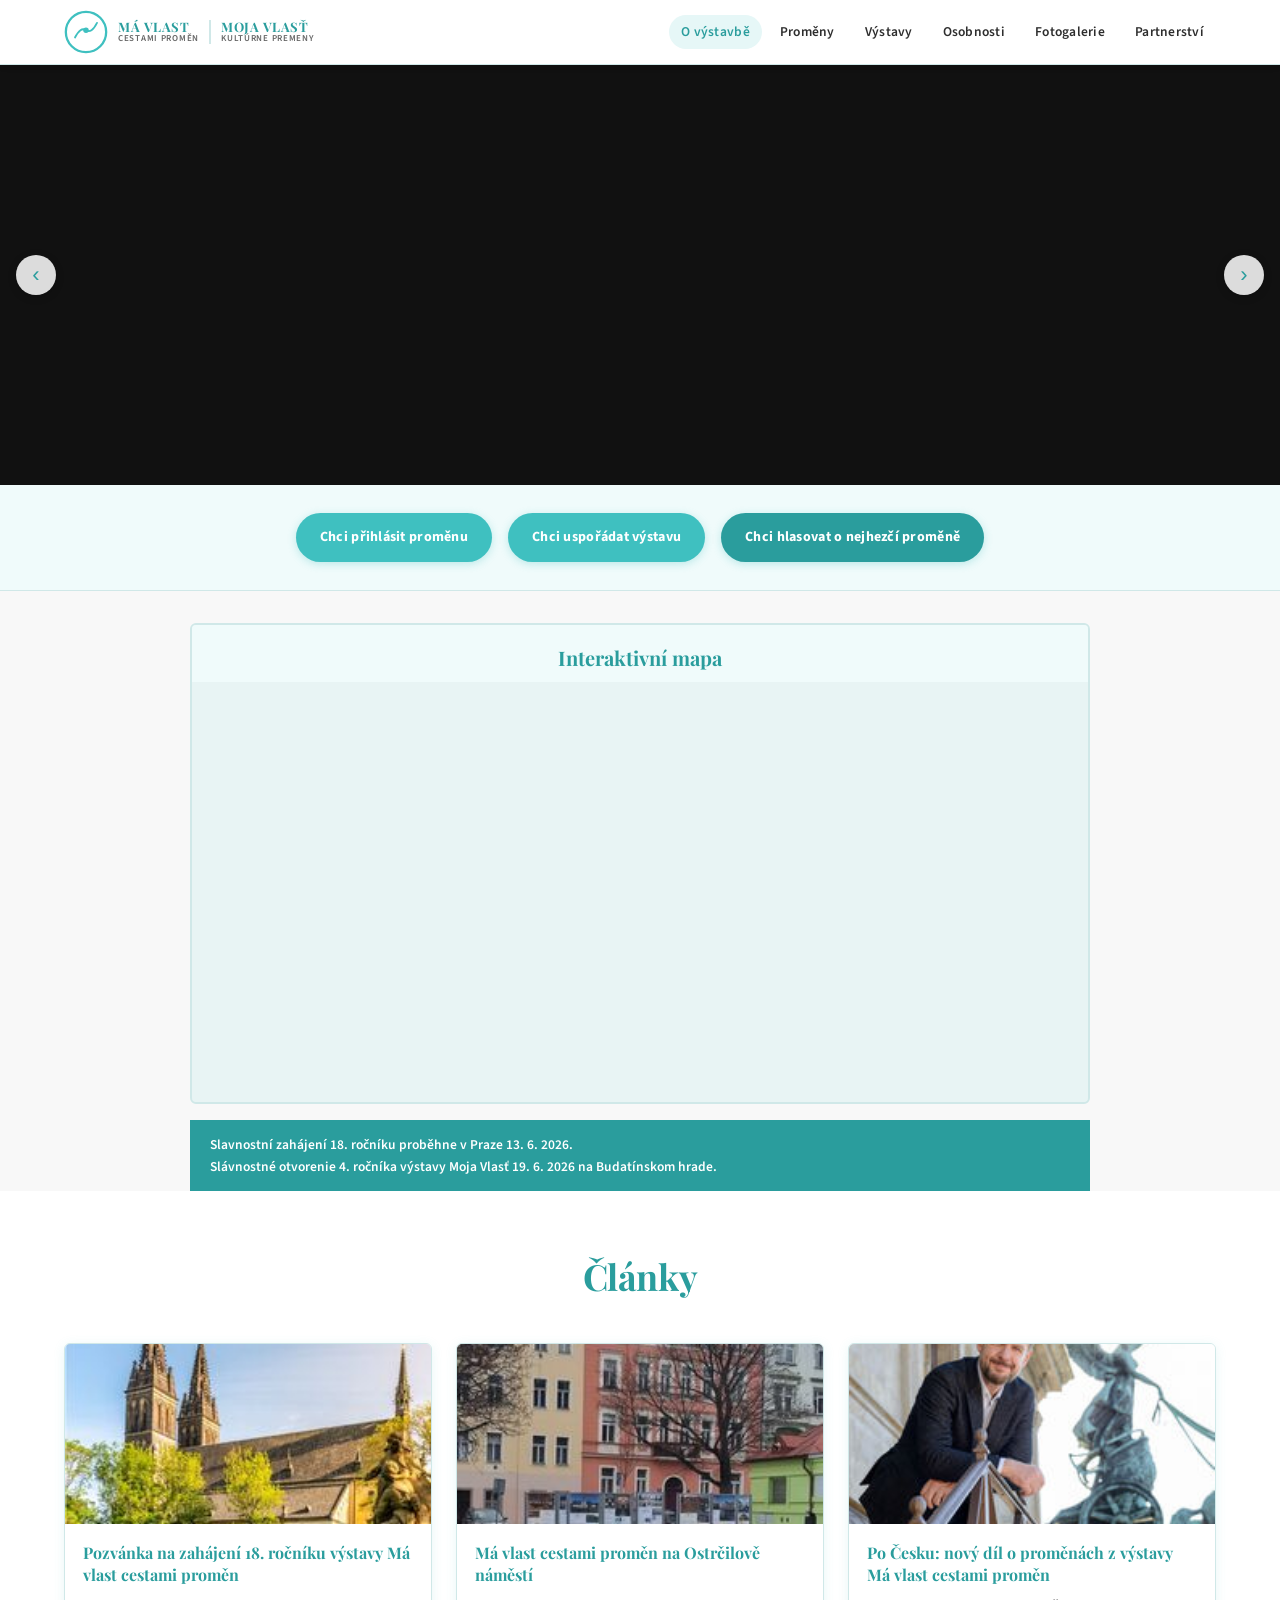
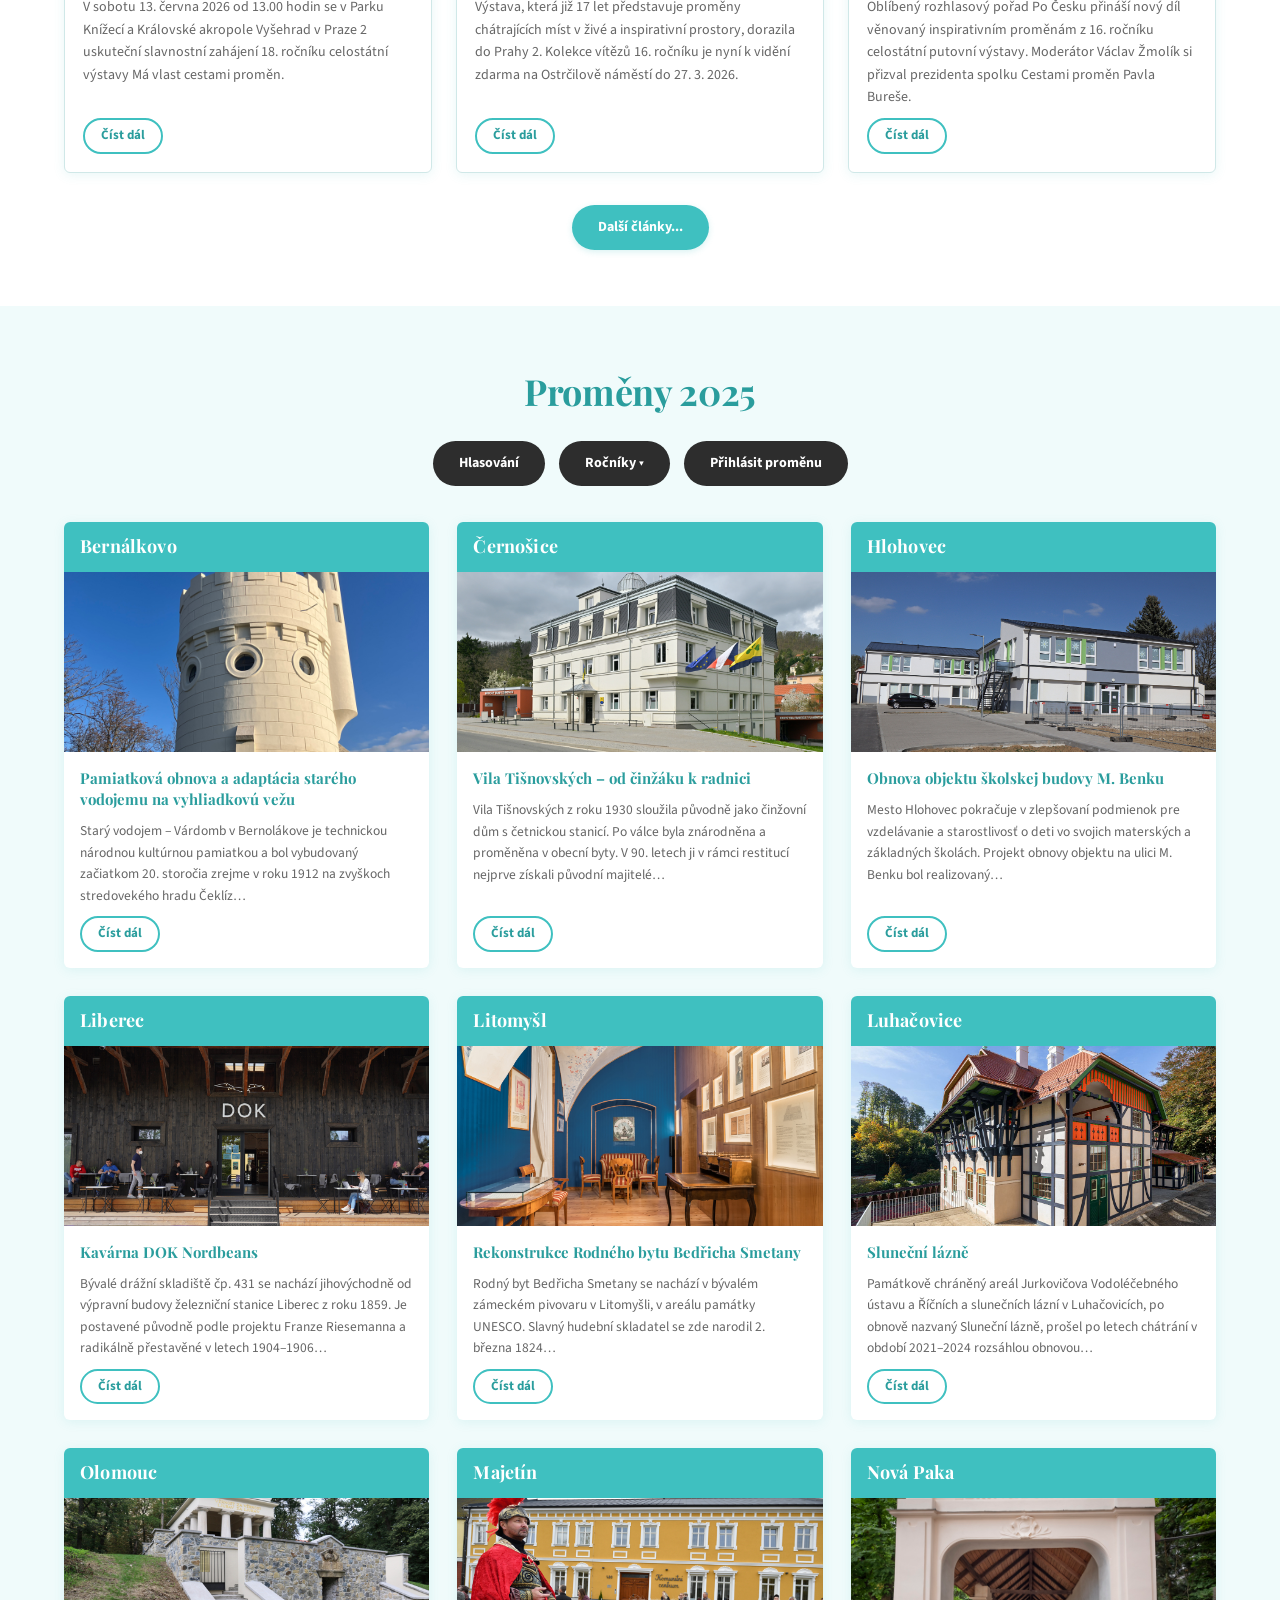
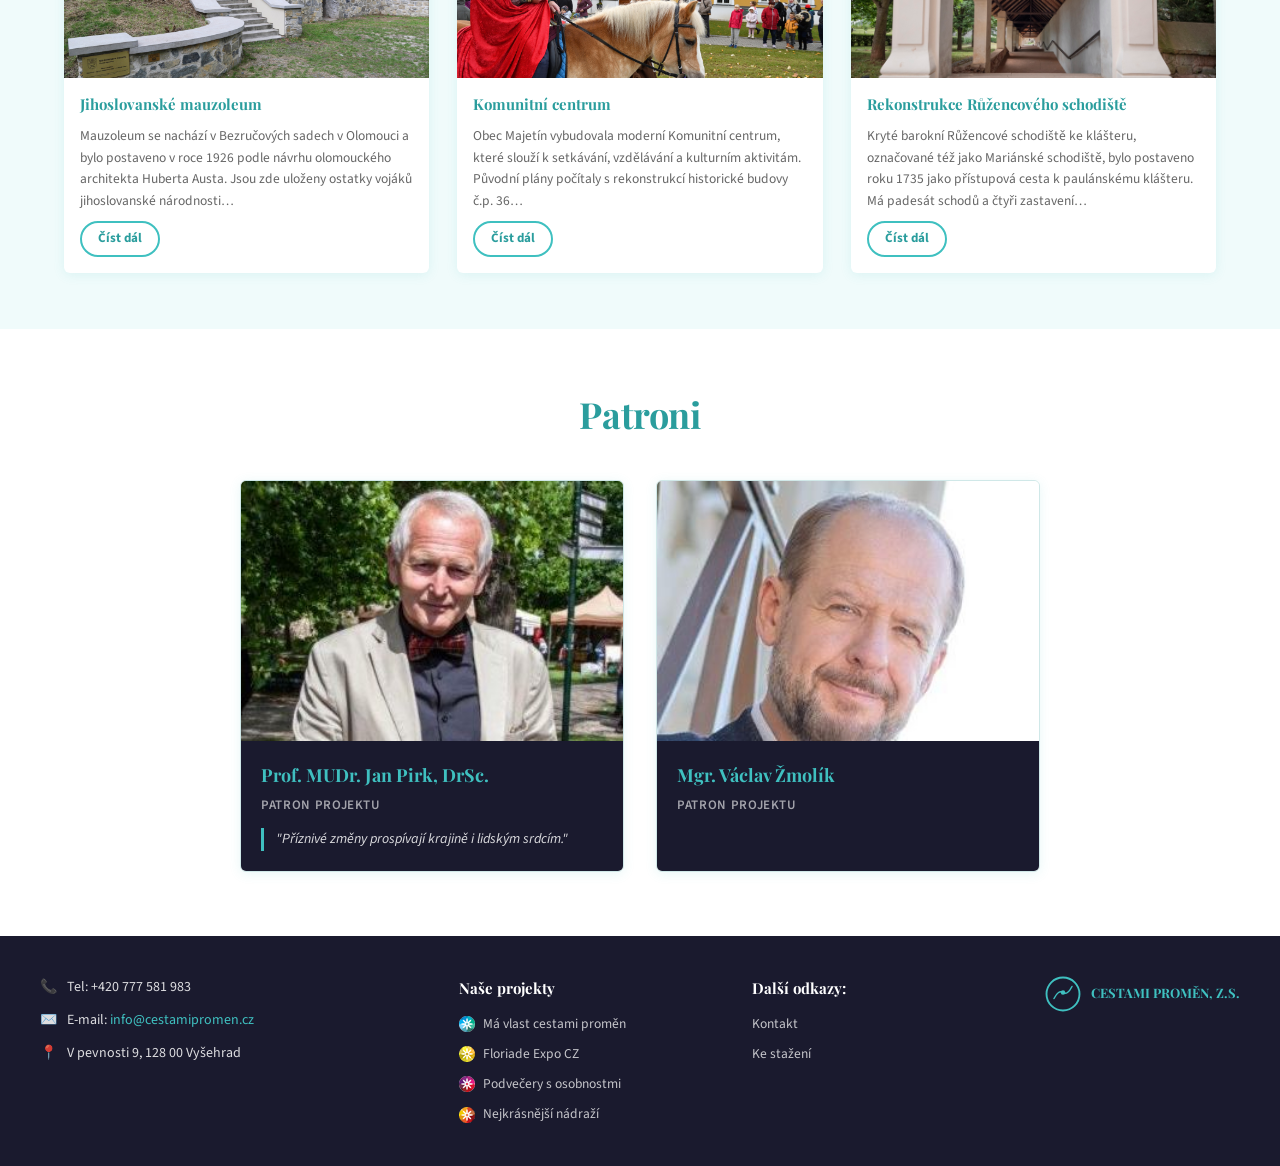
==== commit e518135d: "sss" ====
--- a/index.html
+++ b/index.html
@@ -134,7 +134,7 @@
 
       <div class="promeny-card">
         <div class="promeny-city">Bernálkovo</div>
-        <div class="promeny-img" style="background-image:url('https://images.unsplash.com/photo-1570267933516-c61f2e4bbd51?w=600&q=80')"></div>
+        <div class="promeny-img" style="background-image:url('img/promena1.jpg')"></div>
         <div class="promeny-body">
           <h3>Pamiatková obnova a adaptácia starého vodojemu na vyhliadkovú vežu</h3>
           <p>Starý vodojem – Várdomb v Bernolákove je technickou národnou kultúrnou pamiatkou a bol vybudovaný začiatkom 20. storočia zrejme v roku 1912 na zvyškoch stredovekého hradu Čeklíz…</p>
@@ -144,7 +144,7 @@
 
       <div class="promeny-card">
         <div class="promeny-city">Černošice</div>
-        <div class="promeny-img" style="background-image:url('https://images.unsplash.com/photo-1600585154340-be6161a56a0c?w=600&q=80')"></div>
+        <div class="promeny-img" style="background-image:url('img/promena2.jpg')"></div>
         <div class="promeny-body">
           <h3>Vila Tišnovských – od činžáku k radnici</h3>
           <p>Vila Tišnovských z roku 1930 sloužila původně jako činžovní dům s četnickou stanicí. Po válce byla znárodněna a proměněna v obecní byty. V 90. letech ji v rámci restitucí nejprve získali původní majitelé…</p>
@@ -154,7 +154,7 @@
 
       <div class="promeny-card">
         <div class="promeny-city">Hlohovec</div>
-        <div class="promeny-img" style="background-image:url('https://images.unsplash.com/photo-1580582932707-520aed937b7b?w=600&q=80')"></div>
+        <div class="promeny-img" style="background-image:url('img/promena3.jpg')"></div>
         <div class="promeny-body">
           <h3>Obnova objektu školskej budovy M. Benku</h3>
           <p>Mesto Hlohovec pokračuje v zlepšovaní podmienok pre vzdelávanie a starostlivosť o deti vo svojich materských a základných školách. Projekt obnovy objektu na ulici M. Benku bol realizovaný…</p>
@@ -164,7 +164,7 @@
 
       <div class="promeny-card">
         <div class="promeny-city">Liberec</div>
-        <div class="promeny-img" style="background-image:url('https://images.unsplash.com/photo-1517248135467-4c7edcad34c4?w=600&q=80')"></div>
+        <div class="promeny-img" style="background-image:url('img/promena4.jpg')"></div>
         <div class="promeny-body">
           <h3>Kavárna DOK Nordbeans</h3>
           <p>Bývalé drážní skladiště čp. 431 se nachází jihovýchodně od výpravní budovy železniční stanice Liberec z roku 1859. Je postavené původně podle projektu Franze Riesemanna a radikálně přestavěné v letech 1904–1906…</p>
@@ -174,7 +174,7 @@
 
       <div class="promeny-card">
         <div class="promeny-city">Litomyšl</div>
-        <div class="promeny-img" style="background-image:url('https://images.unsplash.com/photo-1507003211169-0a1dd7228f2d?w=600&q=80')"></div>
+        <div class="promeny-img" style="background-image:url('img/promena5.jpg')"></div>
         <div class="promeny-body">
           <h3>Rekonstrukce Rodného bytu Bedřicha Smetany</h3>
           <p>Rodný byt Bedřicha Smetany se nachází v bývalém zámeckém pivovaru v Litomyšli, v areálu památky UNESCO. Slavný hudební skladatel se zde narodil 2. března 1824…</p>
@@ -184,7 +184,7 @@
 
       <div class="promeny-card">
         <div class="promeny-city">Luhačovice</div>
-        <div class="promeny-img" style="background-image:url('https://images.unsplash.com/photo-1563293815-51dba7b38e5d?w=600&q=80')"></div>
+        <div class="promeny-img" style="background-image:url('img/promena6.jpg')"></div>
         <div class="promeny-body">
           <h3>Sluneční lázně</h3>
           <p>Památkově chráněný areál Jurkovičova Vodoléčebného ústavu a Říčních a slunečních lázní v Luhačovicích, po obnově nazvaný Sluneční lázně, prošel po letech chátrání v období 2021–2024 rozsáhlou obnovou…</p>
@@ -194,7 +194,7 @@
 
       <div class="promeny-card">
         <div class="promeny-city">Olomouc</div>
-        <div class="promeny-img" style="background-image:url('https://images.unsplash.com/photo-1541364983171-a8ba01e95cfc?w=600&q=80')"></div>
+        <div class="promeny-img" style="background-image:url('img/promena7.jpg')"></div>
         <div class="promeny-body">
           <h3>Jihoslovanské mauzoleum</h3>
           <p>Mauzoleum se nachází v Bezručových sadech v Olomouci a bylo postaveno v roce 1926 podle návrhu olomouckého architekta Huberta Austa. Jsou zde uloženy ostatky vojáků jihoslovanské národnosti…</p>
@@ -204,7 +204,7 @@
 
       <div class="promeny-card">
         <div class="promeny-city">Majetín</div>
-        <div class="promeny-img" style="background-image:url('https://images.unsplash.com/photo-1523217582562-09d0def993a6?w=600&q=80')"></div>
+        <div class="promeny-img" style="background-image:url('img/promena8.jpg')"></div>
         <div class="promeny-body">
           <h3>Komunitní centrum</h3>
           <p>Obec Majetín vybudovala moderní Komunitní centrum, které slouží k setkávání, vzdělávání a kulturním aktivitám. Původní plány počítaly s rekonstrukcí historické budovy č.p. 36…</p>
@@ -214,7 +214,7 @@
 
       <div class="promeny-card">
         <div class="promeny-city">Nová Paka</div>
-        <div class="promeny-img" style="background-image:url('https://images.unsplash.com/photo-1548625149-720754953fe5?w=600&q=80')"></div>
+        <div class="promeny-img" style="background-image:url('img/promena9.jpg')"></div>
         <div class="promeny-body">
           <h3>Rekonstrukce Růžencového schodiště</h3>
           <p>Kryté barokní Růžencové schodiště ke klášteru, označované též jako Mariánské schodiště, bylo postaveno roku 1735 jako přístupová cesta k paulánskému klášteru. Má padesát schodů a čtyři zastavení…</p>
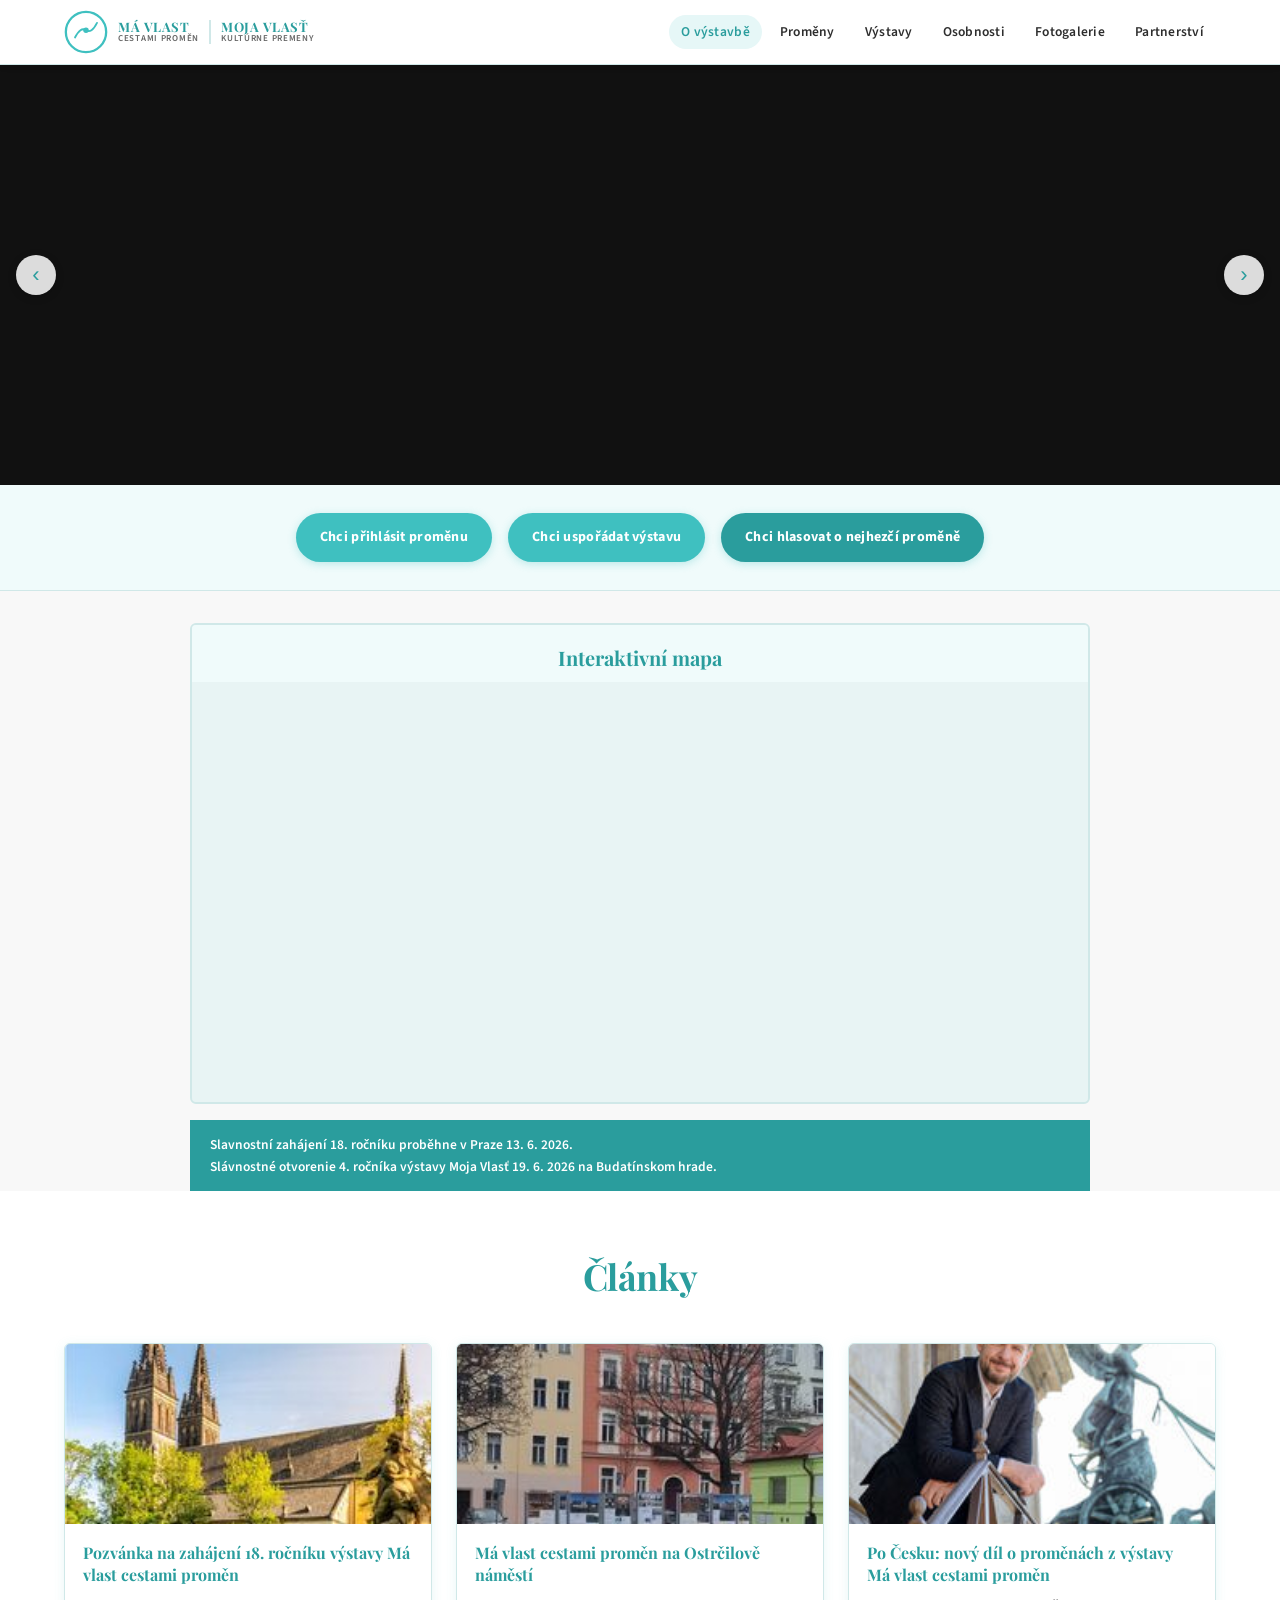
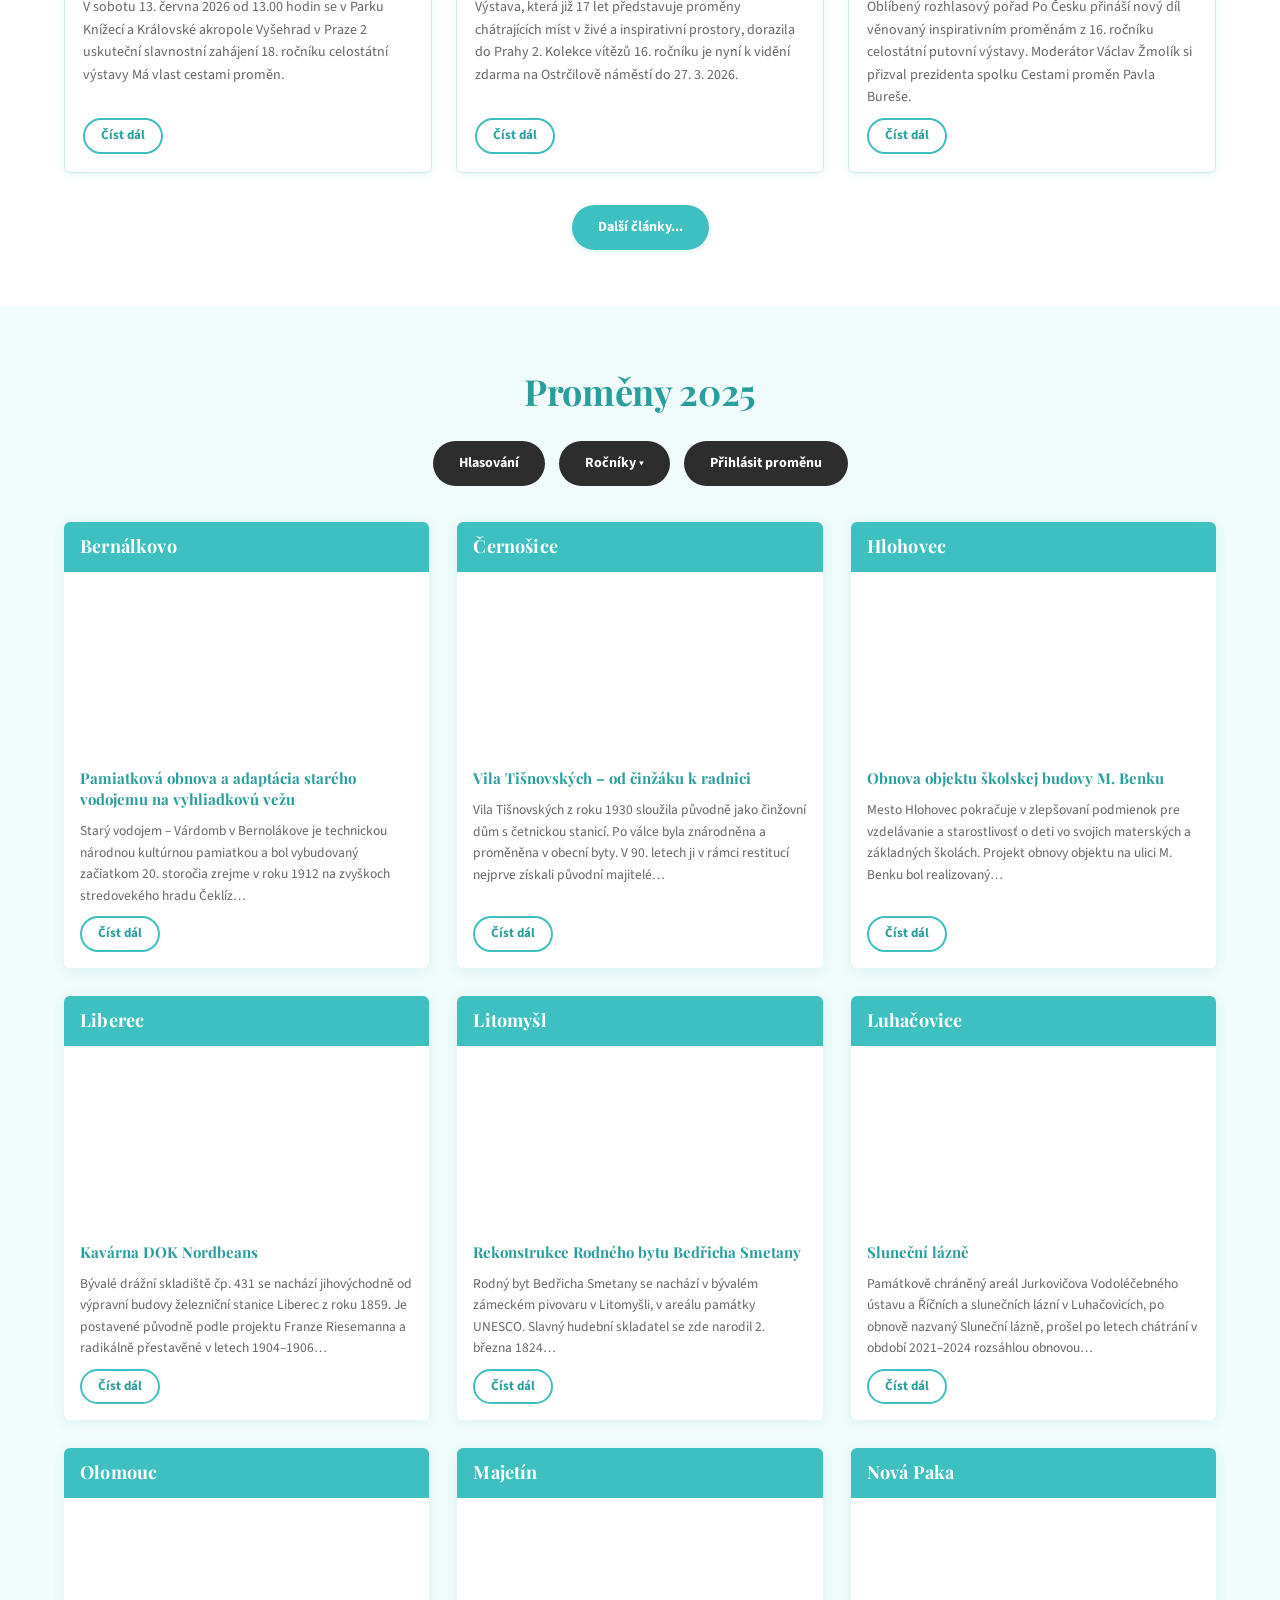
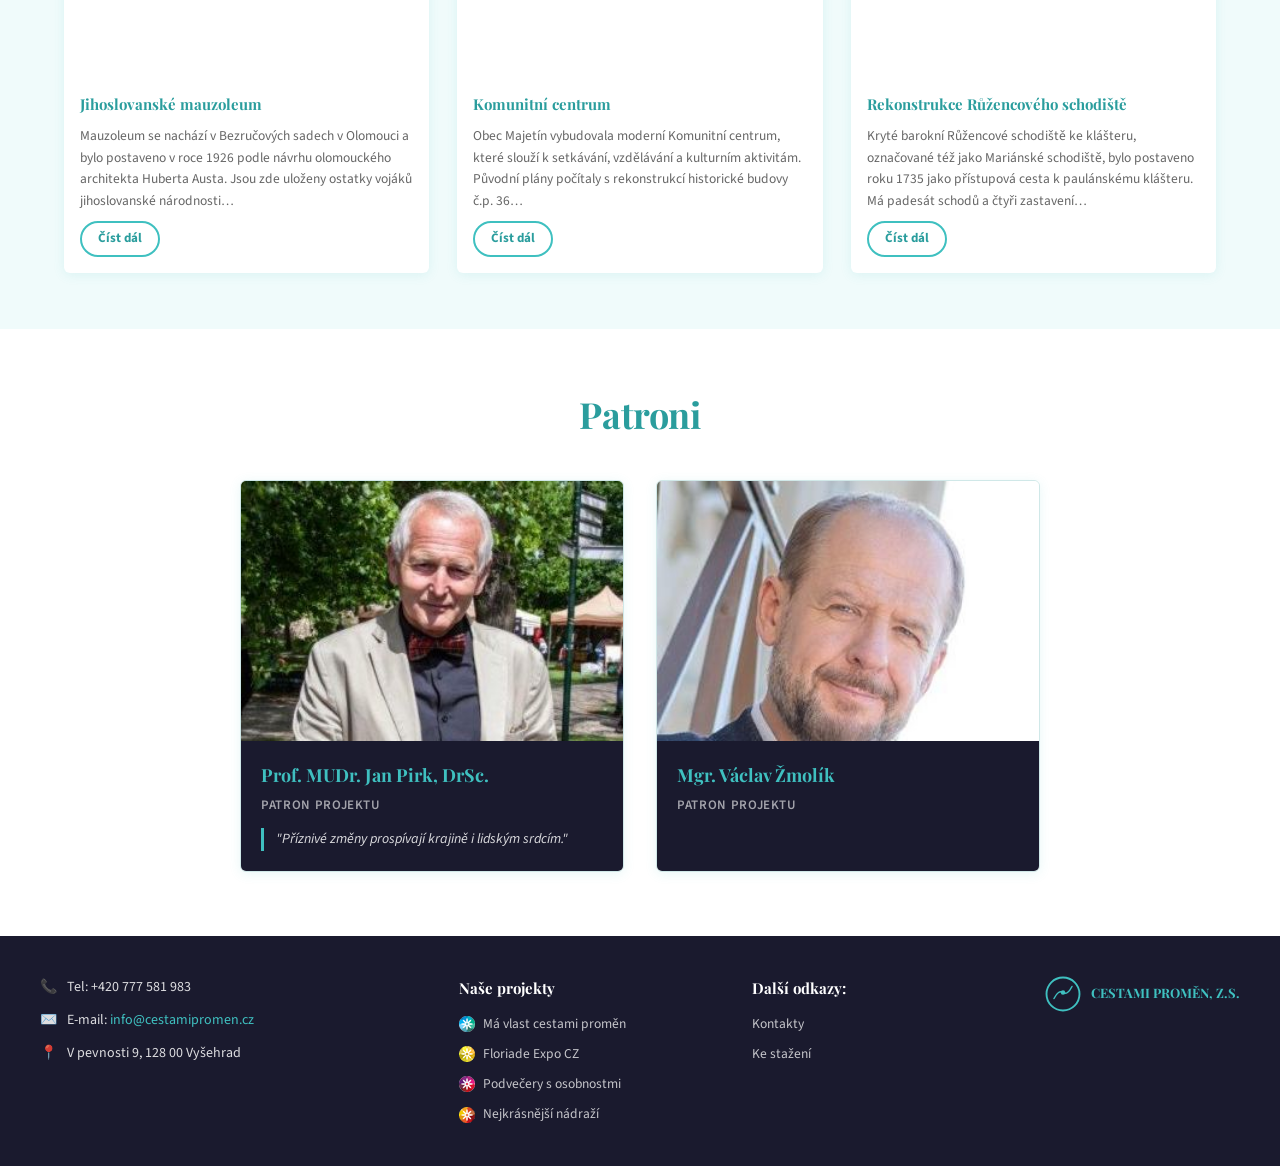
==== commit 542dcb9c: "t" ====
--- a/index.html
+++ b/index.html
@@ -134,7 +134,7 @@
 
       <div class="promeny-card">
         <div class="promeny-city">Bernálkovo</div>
-        <div class="promeny-img" style="background-image:url('img/promena1.jpg')"></div>
+        <div class="promeny-img" style="background-image:url('https://images.unsplash.com/photo-1570267933516-c61f2e4bbd51?w=600&q=80')"></div>
         <div class="promeny-body">
           <h3>Pamiatková obnova a adaptácia starého vodojemu na vyhliadkovú vežu</h3>
           <p>Starý vodojem – Várdomb v Bernolákove je technickou národnou kultúrnou pamiatkou a bol vybudovaný začiatkom 20. storočia zrejme v roku 1912 na zvyškoch stredovekého hradu Čeklíz…</p>
@@ -144,7 +144,7 @@
 
       <div class="promeny-card">
         <div class="promeny-city">Černošice</div>
-        <div class="promeny-img" style="background-image:url('img/promena2.jpg')"></div>
+        <div class="promeny-img" style="background-image:url('https://images.unsplash.com/photo-1600585154340-be6161a56a0c?w=600&q=80')"></div>
         <div class="promeny-body">
           <h3>Vila Tišnovských – od činžáku k radnici</h3>
           <p>Vila Tišnovských z roku 1930 sloužila původně jako činžovní dům s četnickou stanicí. Po válce byla znárodněna a proměněna v obecní byty. V 90. letech ji v rámci restitucí nejprve získali původní majitelé…</p>
@@ -154,7 +154,7 @@
 
       <div class="promeny-card">
         <div class="promeny-city">Hlohovec</div>
-        <div class="promeny-img" style="background-image:url('img/promena3.jpg')"></div>
+        <div class="promeny-img" style="background-image:url('https://images.unsplash.com/photo-1580582932707-520aed937b7b?w=600&q=80')"></div>
         <div class="promeny-body">
           <h3>Obnova objektu školskej budovy M. Benku</h3>
           <p>Mesto Hlohovec pokračuje v zlepšovaní podmienok pre vzdelávanie a starostlivosť o deti vo svojich materských a základných školách. Projekt obnovy objektu na ulici M. Benku bol realizovaný…</p>
@@ -164,7 +164,7 @@
 
       <div class="promeny-card">
         <div class="promeny-city">Liberec</div>
-        <div class="promeny-img" style="background-image:url('img/promena4.jpg')"></div>
+        <div class="promeny-img" style="background-image:url('https://images.unsplash.com/photo-1517248135467-4c7edcad34c4?w=600&q=80')"></div>
         <div class="promeny-body">
           <h3>Kavárna DOK Nordbeans</h3>
           <p>Bývalé drážní skladiště čp. 431 se nachází jihovýchodně od výpravní budovy železniční stanice Liberec z roku 1859. Je postavené původně podle projektu Franze Riesemanna a radikálně přestavěné v letech 1904–1906…</p>
@@ -174,7 +174,7 @@
 
       <div class="promeny-card">
         <div class="promeny-city">Litomyšl</div>
-        <div class="promeny-img" style="background-image:url('img/promena5.jpg')"></div>
+        <div class="promeny-img" style="background-image:url('https://images.unsplash.com/photo-1507003211169-0a1dd7228f2d?w=600&q=80')"></div>
         <div class="promeny-body">
           <h3>Rekonstrukce Rodného bytu Bedřicha Smetany</h3>
           <p>Rodný byt Bedřicha Smetany se nachází v bývalém zámeckém pivovaru v Litomyšli, v areálu památky UNESCO. Slavný hudební skladatel se zde narodil 2. března 1824…</p>
@@ -184,7 +184,7 @@
 
       <div class="promeny-card">
         <div class="promeny-city">Luhačovice</div>
-        <div class="promeny-img" style="background-image:url('img/promena6.jpg')"></div>
+        <div class="promeny-img" style="background-image:url('https://images.unsplash.com/photo-1563293815-51dba7b38e5d?w=600&q=80')"></div>
         <div class="promeny-body">
           <h3>Sluneční lázně</h3>
           <p>Památkově chráněný areál Jurkovičova Vodoléčebného ústavu a Říčních a slunečních lázní v Luhačovicích, po obnově nazvaný Sluneční lázně, prošel po letech chátrání v období 2021–2024 rozsáhlou obnovou…</p>
@@ -194,7 +194,7 @@
 
       <div class="promeny-card">
         <div class="promeny-city">Olomouc</div>
-        <div class="promeny-img" style="background-image:url('img/promena7.jpg')"></div>
+        <div class="promeny-img" style="background-image:url('https://images.unsplash.com/photo-1541364983171-a8ba01e95cfc?w=600&q=80')"></div>
         <div class="promeny-body">
           <h3>Jihoslovanské mauzoleum</h3>
           <p>Mauzoleum se nachází v Bezručových sadech v Olomouci a bylo postaveno v roce 1926 podle návrhu olomouckého architekta Huberta Austa. Jsou zde uloženy ostatky vojáků jihoslovanské národnosti…</p>
@@ -204,7 +204,7 @@
 
       <div class="promeny-card">
         <div class="promeny-city">Majetín</div>
-        <div class="promeny-img" style="background-image:url('img/promena8.jpg')"></div>
+        <div class="promeny-img" style="background-image:url('https://images.unsplash.com/photo-1523217582562-09d0def993a6?w=600&q=80')"></div>
         <div class="promeny-body">
           <h3>Komunitní centrum</h3>
           <p>Obec Majetín vybudovala moderní Komunitní centrum, které slouží k setkávání, vzdělávání a kulturním aktivitám. Původní plány počítaly s rekonstrukcí historické budovy č.p. 36…</p>
@@ -214,7 +214,7 @@
 
       <div class="promeny-card">
         <div class="promeny-city">Nová Paka</div>
-        <div class="promeny-img" style="background-image:url('img/promena9.jpg')"></div>
+        <div class="promeny-img" style="background-image:url('https://images.unsplash.com/photo-1548625149-720754953fe5?w=600&q=80')"></div>
         <div class="promeny-body">
           <h3>Rekonstrukce Růžencového schodiště</h3>
           <p>Kryté barokní Růžencové schodiště ke klášteru, označované též jako Mariánské schodiště, bylo postaveno roku 1735 jako přístupová cesta k paulánskému klášteru. Má padesát schodů a čtyři zastavení…</p>
@@ -280,14 +280,14 @@
       <div class="footer-links">
         <p class="footer-heading">Další odkazy:</p>
         <ul>
-          <li><a href="#">Kontakt</a></li>
-          <li><a href="#">Ke stažení</a></li>
+          <li><a href="">Kontakty</a></li>
+          <li><a href="">Ke stažení</a></li>
         </ul>
       </div>
       <div class="footer-logo-wrap">
         <div class="footer-logo">
           <div class="logo-icon logo-icon-sm">
-            <svg viewBox="0 0 48 48" fill="none" xmlns="http://www.w3.org/2000/svg">
+            <svg viewBox="0 0 48 48" fill="none" src="img/logo-cestami_promen-V-inverzni.png">
               <circle cx="24" cy="24" r="22" stroke="var(--teal)" stroke-width="2.5"/>
               <path d="M12 30 Q18 18 24 22 Q30 26 36 14" stroke="var(--teal)" stroke-width="2" fill="none" stroke-linecap="round"/>
               <circle cx="24" cy="22" r="3" fill="var(--teal)"/>
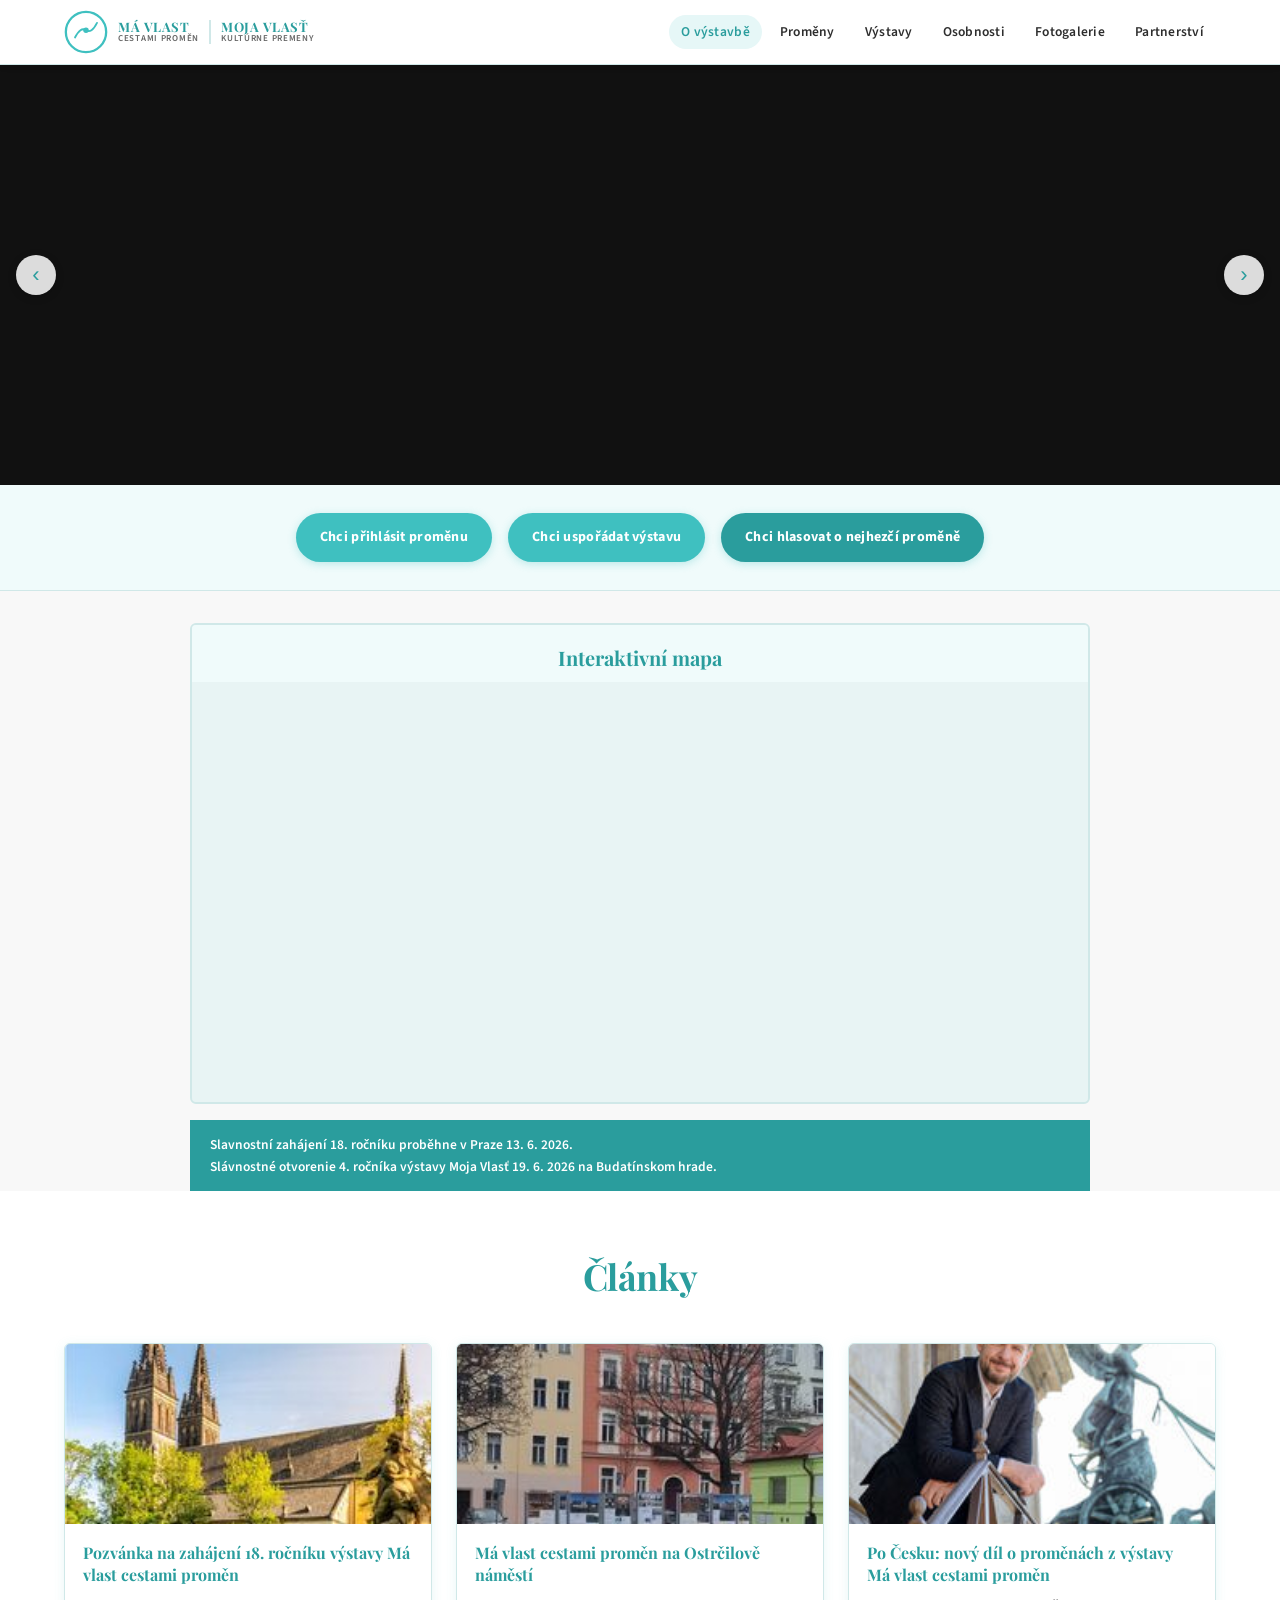
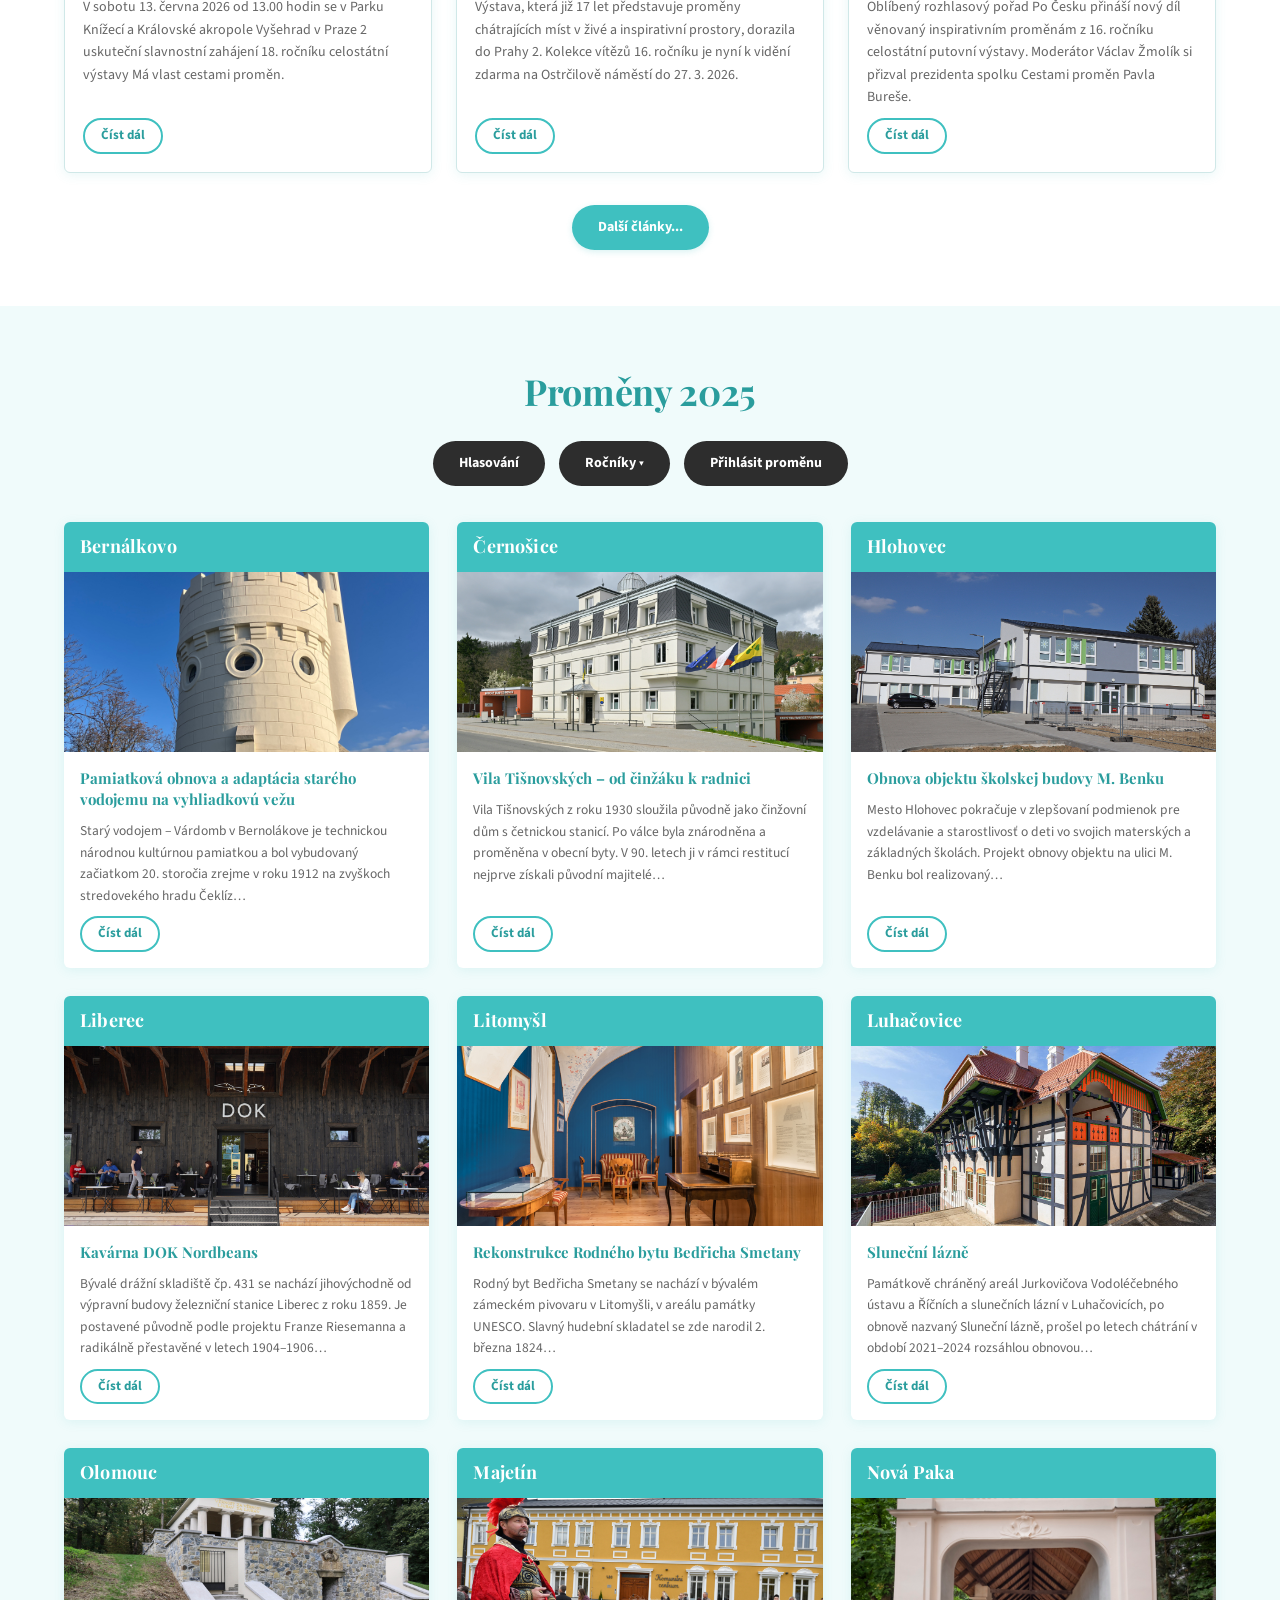
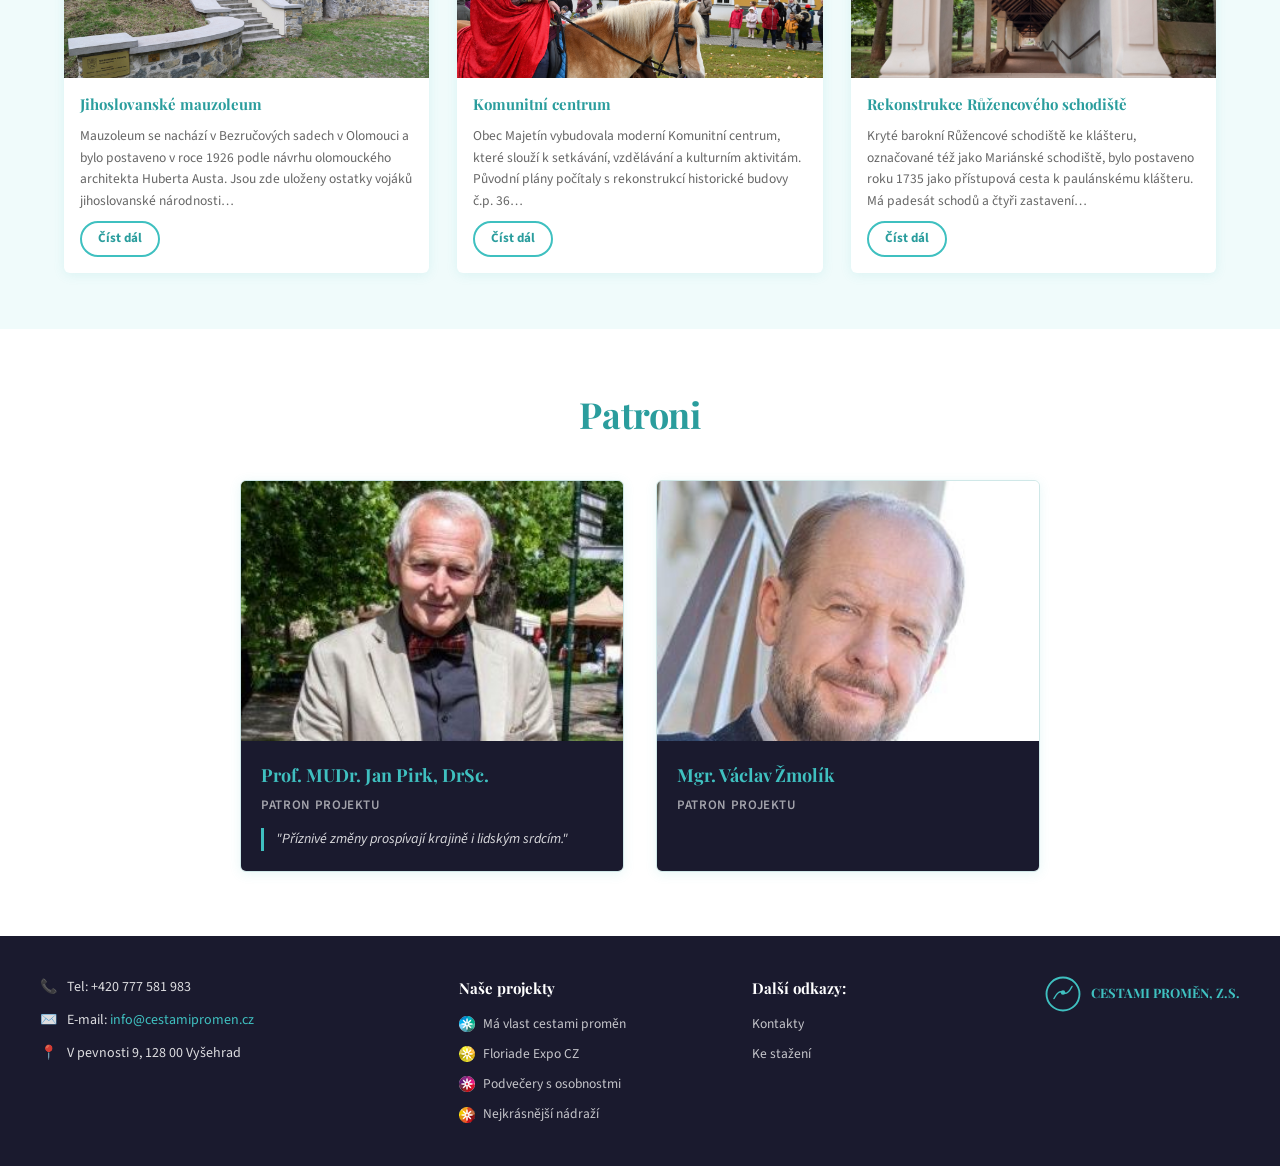
==== commit ecaee3ce: "Merge branch 'main' of https://github.com/Freshjuice7/Freshjuice7.github.io" ====
--- a/index.html
+++ b/index.html
@@ -134,7 +134,7 @@
 
       <div class="promeny-card">
         <div class="promeny-city">Bernálkovo</div>
-        <div class="promeny-img" style="background-image:url('https://images.unsplash.com/photo-1570267933516-c61f2e4bbd51?w=600&q=80')"></div>
+        <div class="promeny-img" style="background-image:url('img/promena1.jpg')"></div>
         <div class="promeny-body">
           <h3>Pamiatková obnova a adaptácia starého vodojemu na vyhliadkovú vežu</h3>
           <p>Starý vodojem – Várdomb v Bernolákove je technickou národnou kultúrnou pamiatkou a bol vybudovaný začiatkom 20. storočia zrejme v roku 1912 na zvyškoch stredovekého hradu Čeklíz…</p>
@@ -144,7 +144,7 @@
 
       <div class="promeny-card">
         <div class="promeny-city">Černošice</div>
-        <div class="promeny-img" style="background-image:url('https://images.unsplash.com/photo-1600585154340-be6161a56a0c?w=600&q=80')"></div>
+        <div class="promeny-img" style="background-image:url('img/promena2.jpg')"></div>
         <div class="promeny-body">
           <h3>Vila Tišnovských – od činžáku k radnici</h3>
           <p>Vila Tišnovských z roku 1930 sloužila původně jako činžovní dům s četnickou stanicí. Po válce byla znárodněna a proměněna v obecní byty. V 90. letech ji v rámci restitucí nejprve získali původní majitelé…</p>
@@ -154,7 +154,7 @@
 
       <div class="promeny-card">
         <div class="promeny-city">Hlohovec</div>
-        <div class="promeny-img" style="background-image:url('https://images.unsplash.com/photo-1580582932707-520aed937b7b?w=600&q=80')"></div>
+        <div class="promeny-img" style="background-image:url('img/promena3.jpg')"></div>
         <div class="promeny-body">
           <h3>Obnova objektu školskej budovy M. Benku</h3>
           <p>Mesto Hlohovec pokračuje v zlepšovaní podmienok pre vzdelávanie a starostlivosť o deti vo svojich materských a základných školách. Projekt obnovy objektu na ulici M. Benku bol realizovaný…</p>
@@ -164,7 +164,7 @@
 
       <div class="promeny-card">
         <div class="promeny-city">Liberec</div>
-        <div class="promeny-img" style="background-image:url('https://images.unsplash.com/photo-1517248135467-4c7edcad34c4?w=600&q=80')"></div>
+        <div class="promeny-img" style="background-image:url('img/promena4.jpg')"></div>
         <div class="promeny-body">
           <h3>Kavárna DOK Nordbeans</h3>
           <p>Bývalé drážní skladiště čp. 431 se nachází jihovýchodně od výpravní budovy železniční stanice Liberec z roku 1859. Je postavené původně podle projektu Franze Riesemanna a radikálně přestavěné v letech 1904–1906…</p>
@@ -174,7 +174,7 @@
 
       <div class="promeny-card">
         <div class="promeny-city">Litomyšl</div>
-        <div class="promeny-img" style="background-image:url('https://images.unsplash.com/photo-1507003211169-0a1dd7228f2d?w=600&q=80')"></div>
+        <div class="promeny-img" style="background-image:url('img/promena5.jpg')"></div>
         <div class="promeny-body">
           <h3>Rekonstrukce Rodného bytu Bedřicha Smetany</h3>
           <p>Rodný byt Bedřicha Smetany se nachází v bývalém zámeckém pivovaru v Litomyšli, v areálu památky UNESCO. Slavný hudební skladatel se zde narodil 2. března 1824…</p>
@@ -184,7 +184,7 @@
 
       <div class="promeny-card">
         <div class="promeny-city">Luhačovice</div>
-        <div class="promeny-img" style="background-image:url('https://images.unsplash.com/photo-1563293815-51dba7b38e5d?w=600&q=80')"></div>
+        <div class="promeny-img" style="background-image:url('img/promena6.jpg')"></div>
         <div class="promeny-body">
           <h3>Sluneční lázně</h3>
           <p>Památkově chráněný areál Jurkovičova Vodoléčebného ústavu a Říčních a slunečních lázní v Luhačovicích, po obnově nazvaný Sluneční lázně, prošel po letech chátrání v období 2021–2024 rozsáhlou obnovou…</p>
@@ -194,7 +194,7 @@
 
       <div class="promeny-card">
         <div class="promeny-city">Olomouc</div>
-        <div class="promeny-img" style="background-image:url('https://images.unsplash.com/photo-1541364983171-a8ba01e95cfc?w=600&q=80')"></div>
+        <div class="promeny-img" style="background-image:url('img/promena7.jpg')"></div>
         <div class="promeny-body">
           <h3>Jihoslovanské mauzoleum</h3>
           <p>Mauzoleum se nachází v Bezručových sadech v Olomouci a bylo postaveno v roce 1926 podle návrhu olomouckého architekta Huberta Austa. Jsou zde uloženy ostatky vojáků jihoslovanské národnosti…</p>
@@ -204,7 +204,7 @@
 
       <div class="promeny-card">
         <div class="promeny-city">Majetín</div>
-        <div class="promeny-img" style="background-image:url('https://images.unsplash.com/photo-1523217582562-09d0def993a6?w=600&q=80')"></div>
+        <div class="promeny-img" style="background-image:url('img/promena8.jpg')"></div>
         <div class="promeny-body">
           <h3>Komunitní centrum</h3>
           <p>Obec Majetín vybudovala moderní Komunitní centrum, které slouží k setkávání, vzdělávání a kulturním aktivitám. Původní plány počítaly s rekonstrukcí historické budovy č.p. 36…</p>
@@ -214,7 +214,7 @@
 
       <div class="promeny-card">
         <div class="promeny-city">Nová Paka</div>
-        <div class="promeny-img" style="background-image:url('https://images.unsplash.com/photo-1548625149-720754953fe5?w=600&q=80')"></div>
+        <div class="promeny-img" style="background-image:url('img/promena9.jpg')"></div>
         <div class="promeny-body">
           <h3>Rekonstrukce Růžencového schodiště</h3>
           <p>Kryté barokní Růžencové schodiště ke klášteru, označované též jako Mariánské schodiště, bylo postaveno roku 1735 jako přístupová cesta k paulánskému klášteru. Má padesát schodů a čtyři zastavení…</p>
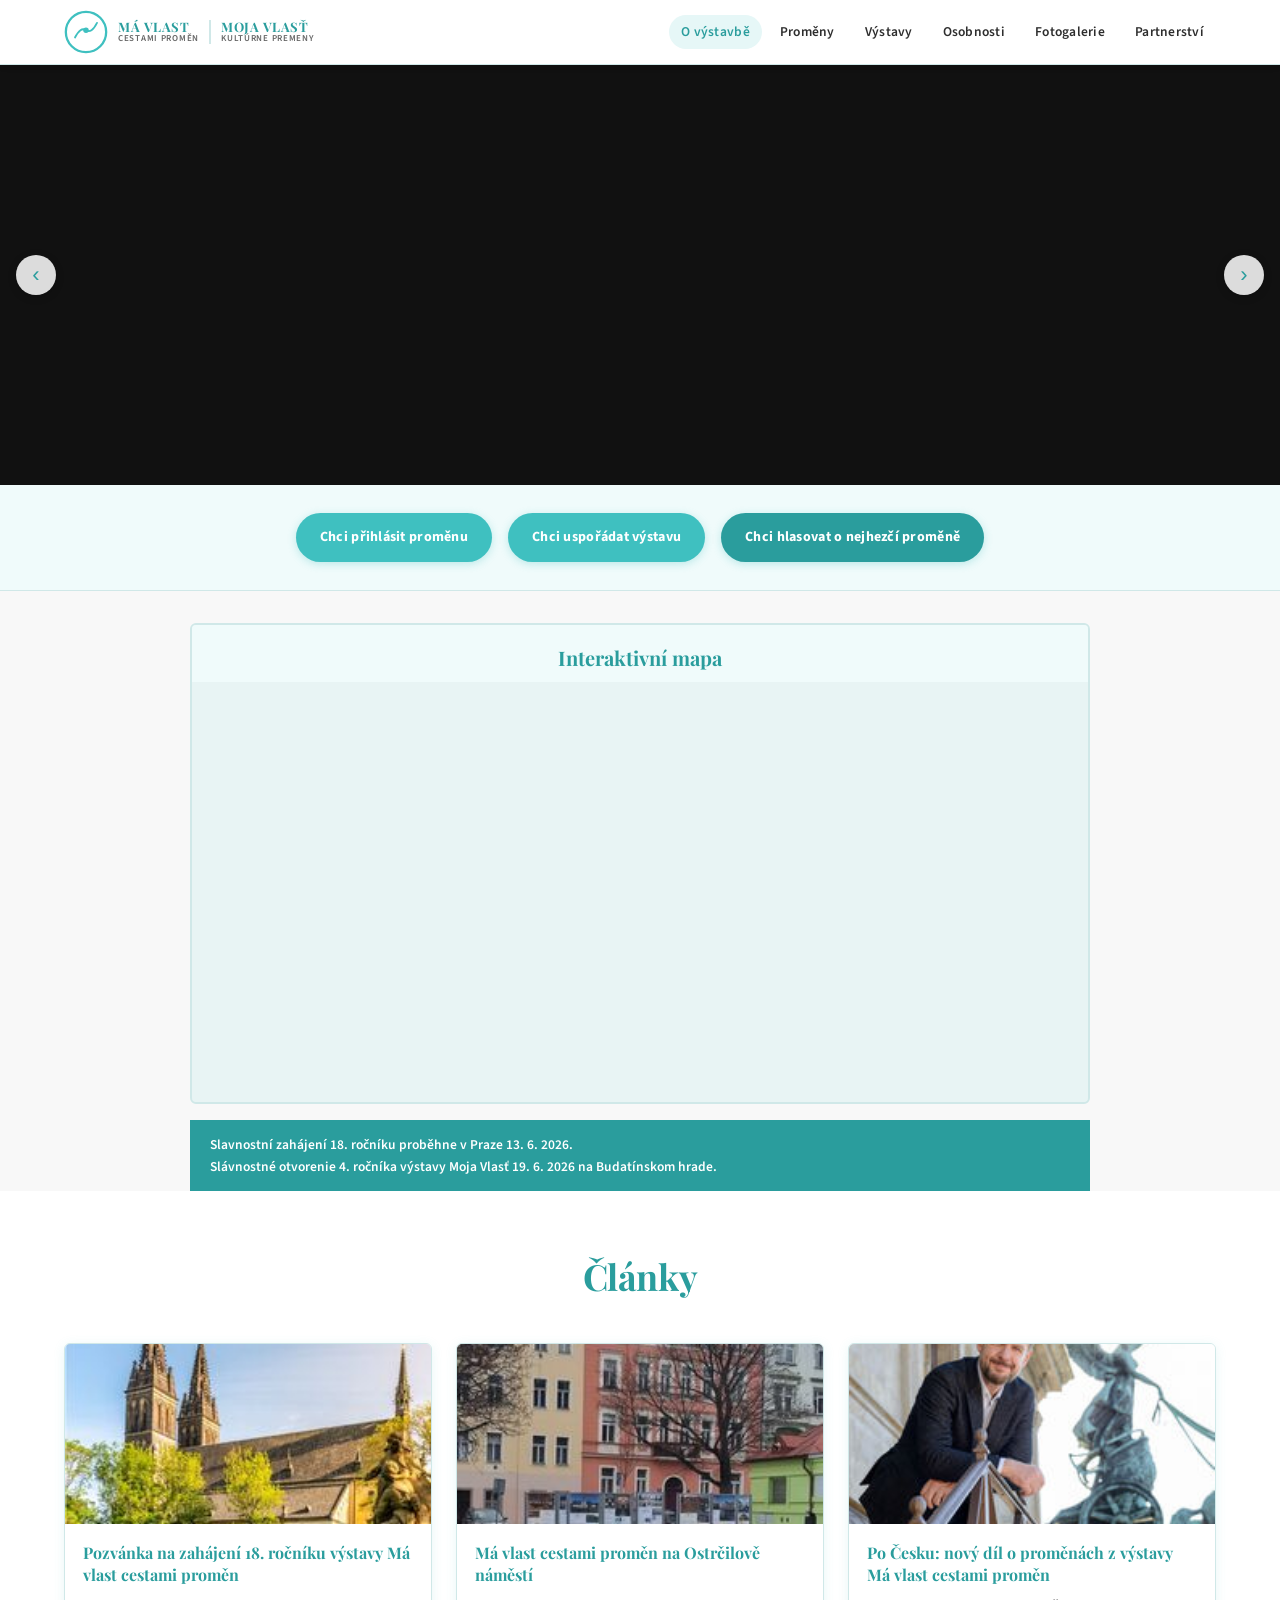
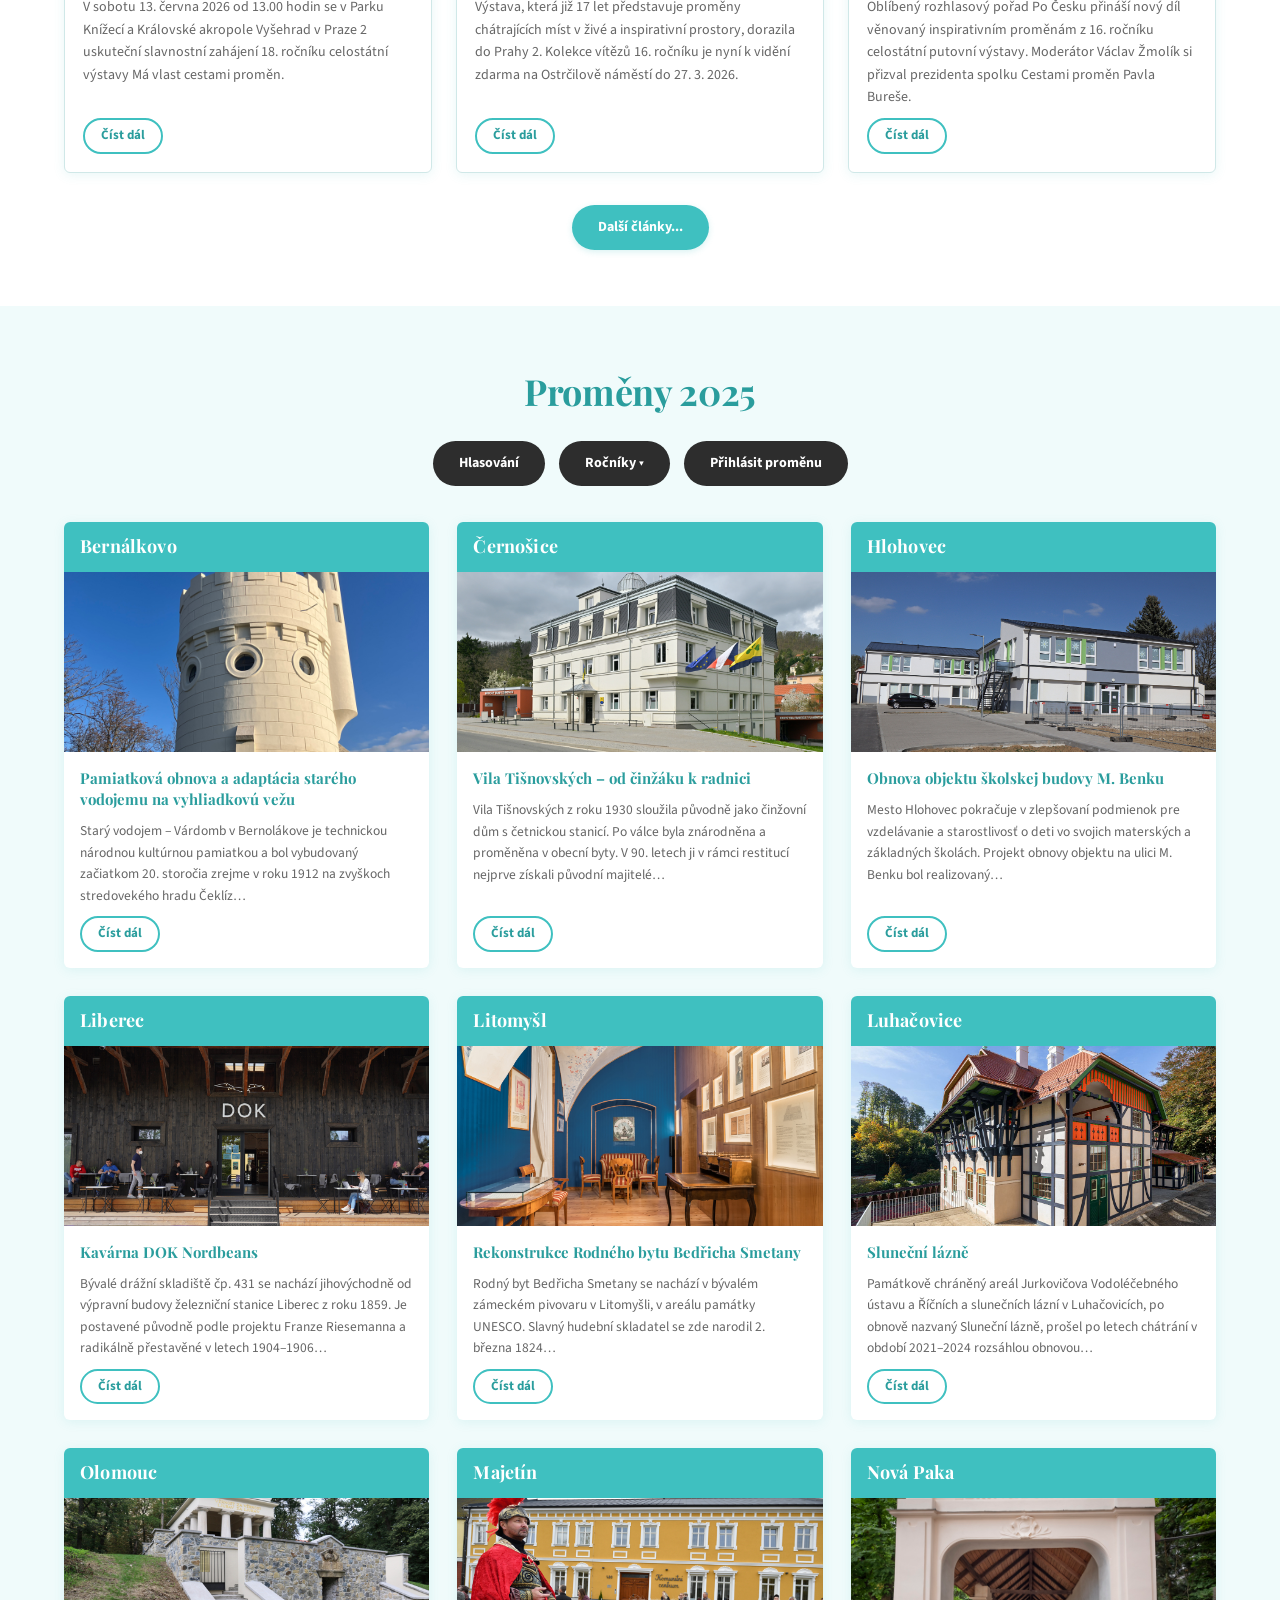
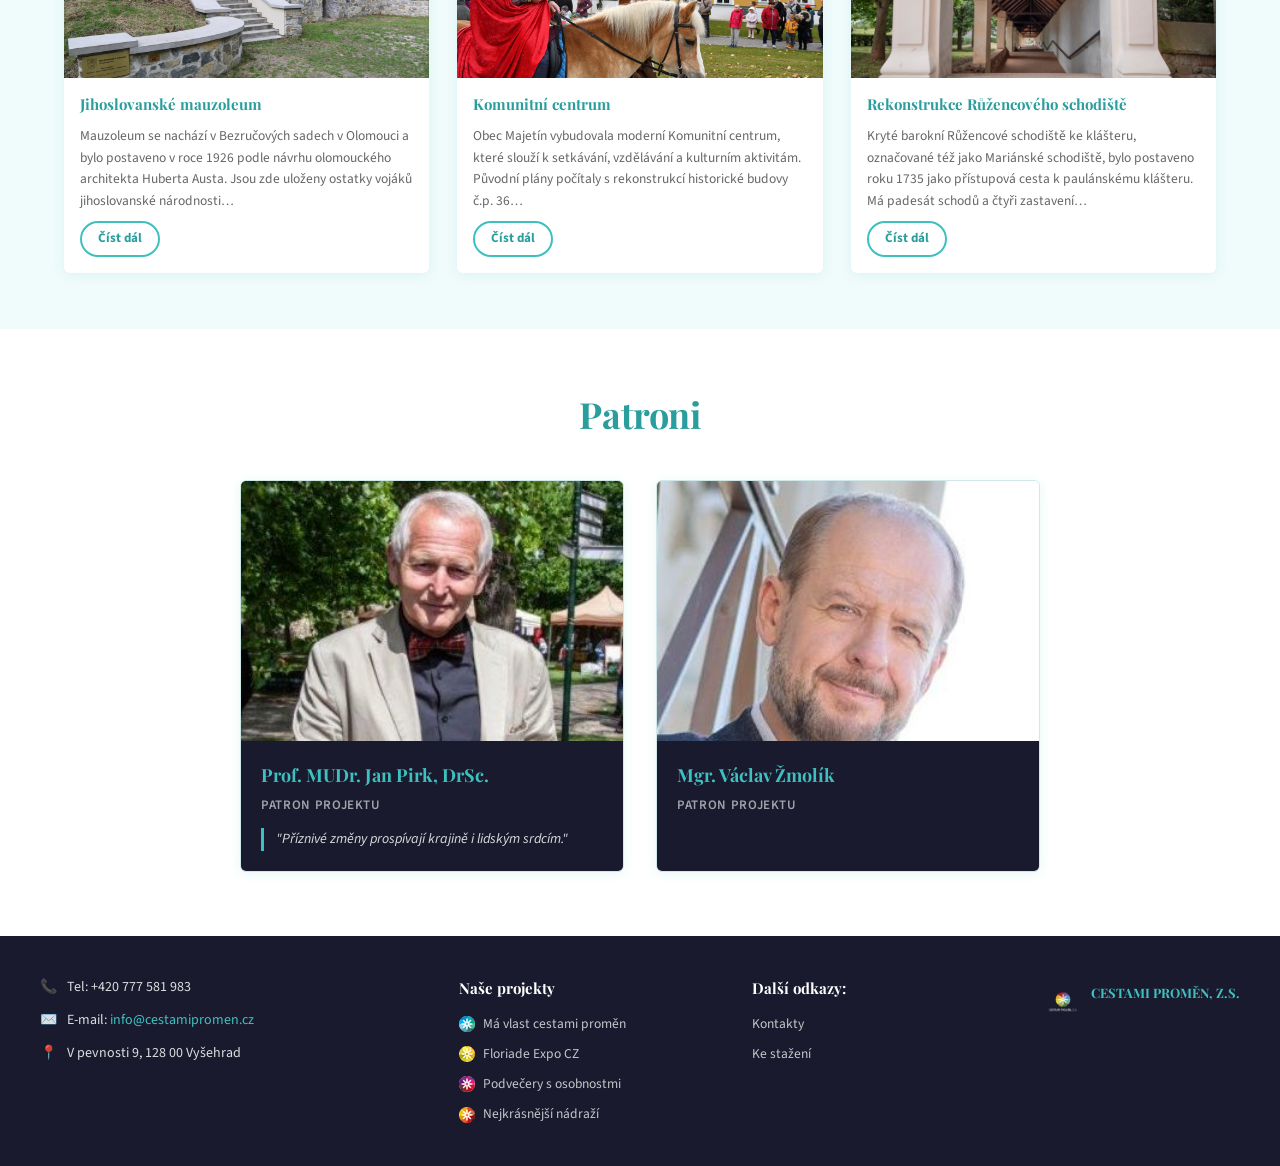
==== commit a2635aae: "r" ====
--- a/index.html
+++ b/index.html
@@ -287,11 +287,7 @@
       <div class="footer-logo-wrap">
         <div class="footer-logo">
           <div class="logo-icon logo-icon-sm">
-            <svg viewBox="0 0 48 48" fill="none" src="img/logo-cestami_promen-V-inverzni.png">
-              <circle cx="24" cy="24" r="22" stroke="var(--teal)" stroke-width="2.5"/>
-              <path d="M12 30 Q18 18 24 22 Q30 26 36 14" stroke="var(--teal)" stroke-width="2" fill="none" stroke-linecap="round"/>
-              <circle cx="24" cy="22" r="3" fill="var(--teal)"/>
-            </svg>
+            <img src="img/logo-cestami_promen-V-inverzni.png"></img>
           </div>
           <div>
             <div class="footer-logo-text">CESTAMI PROMĚN, Z.S.</div>
